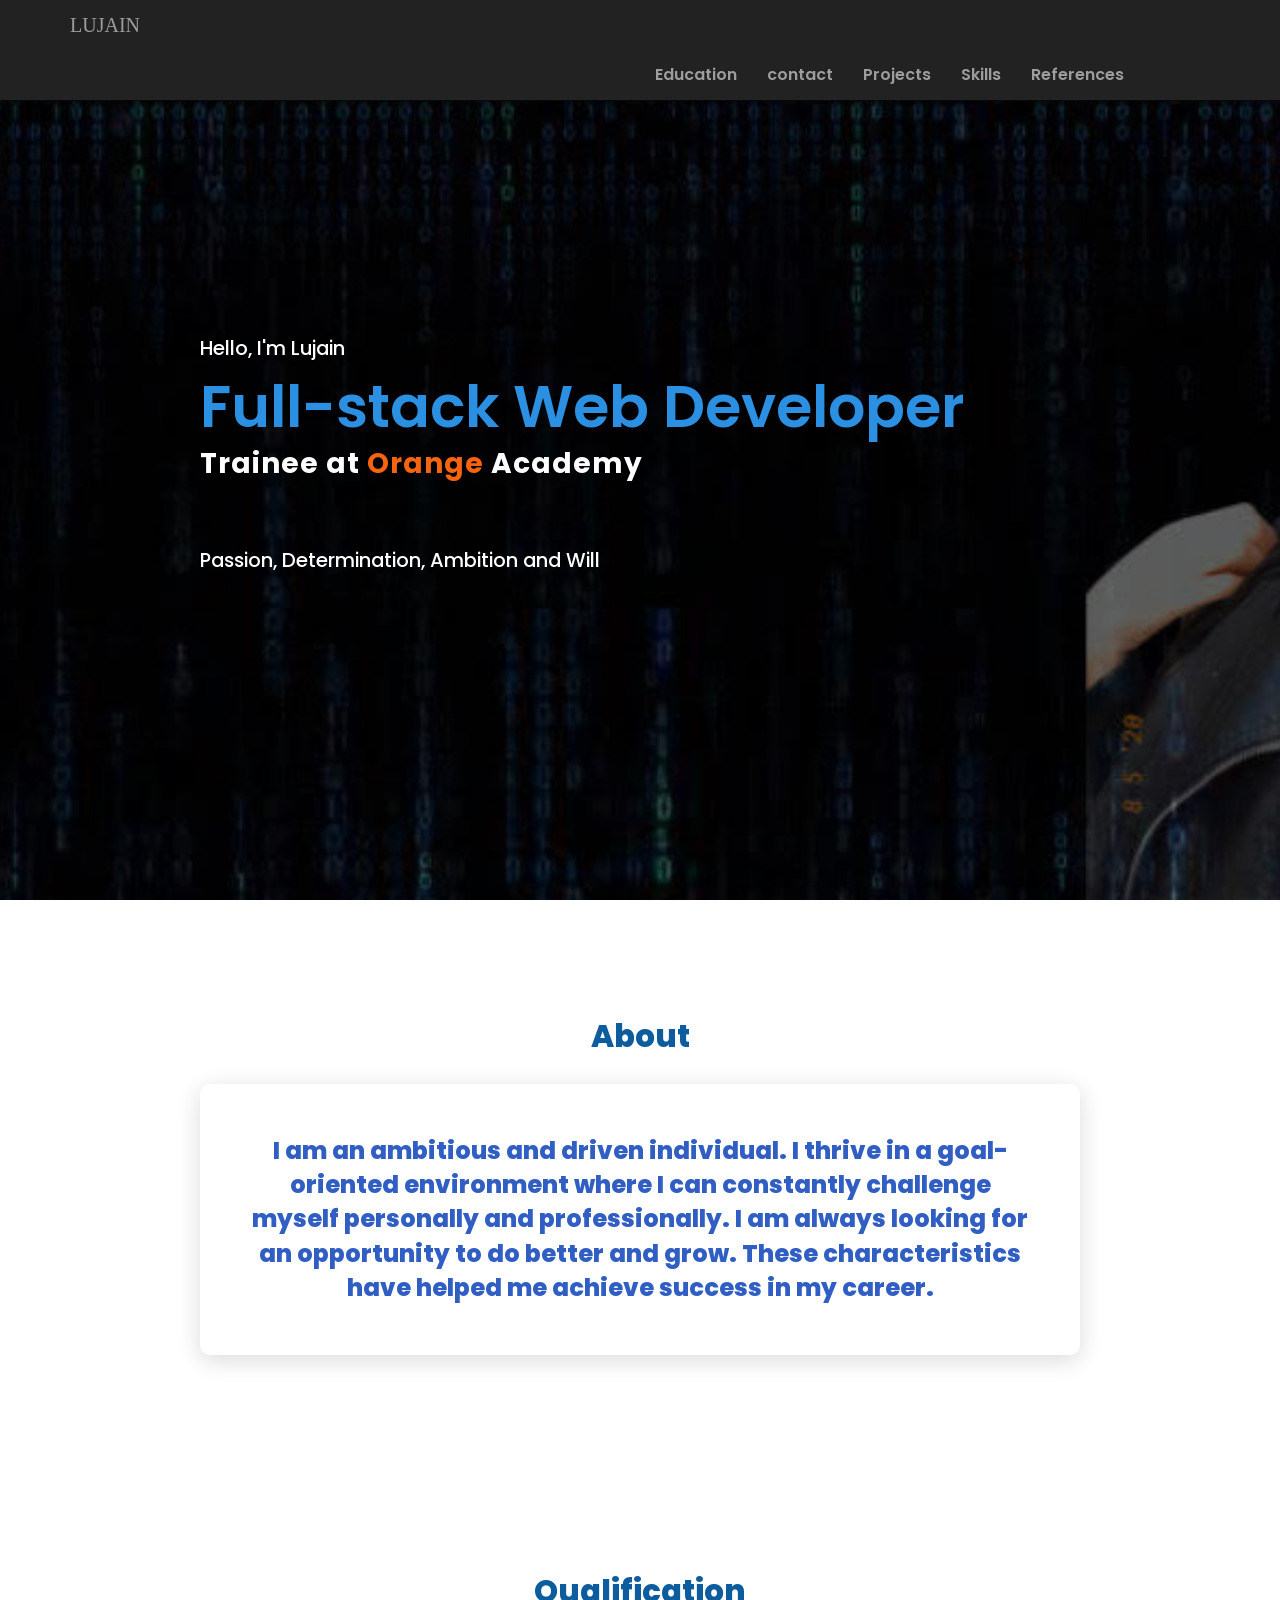
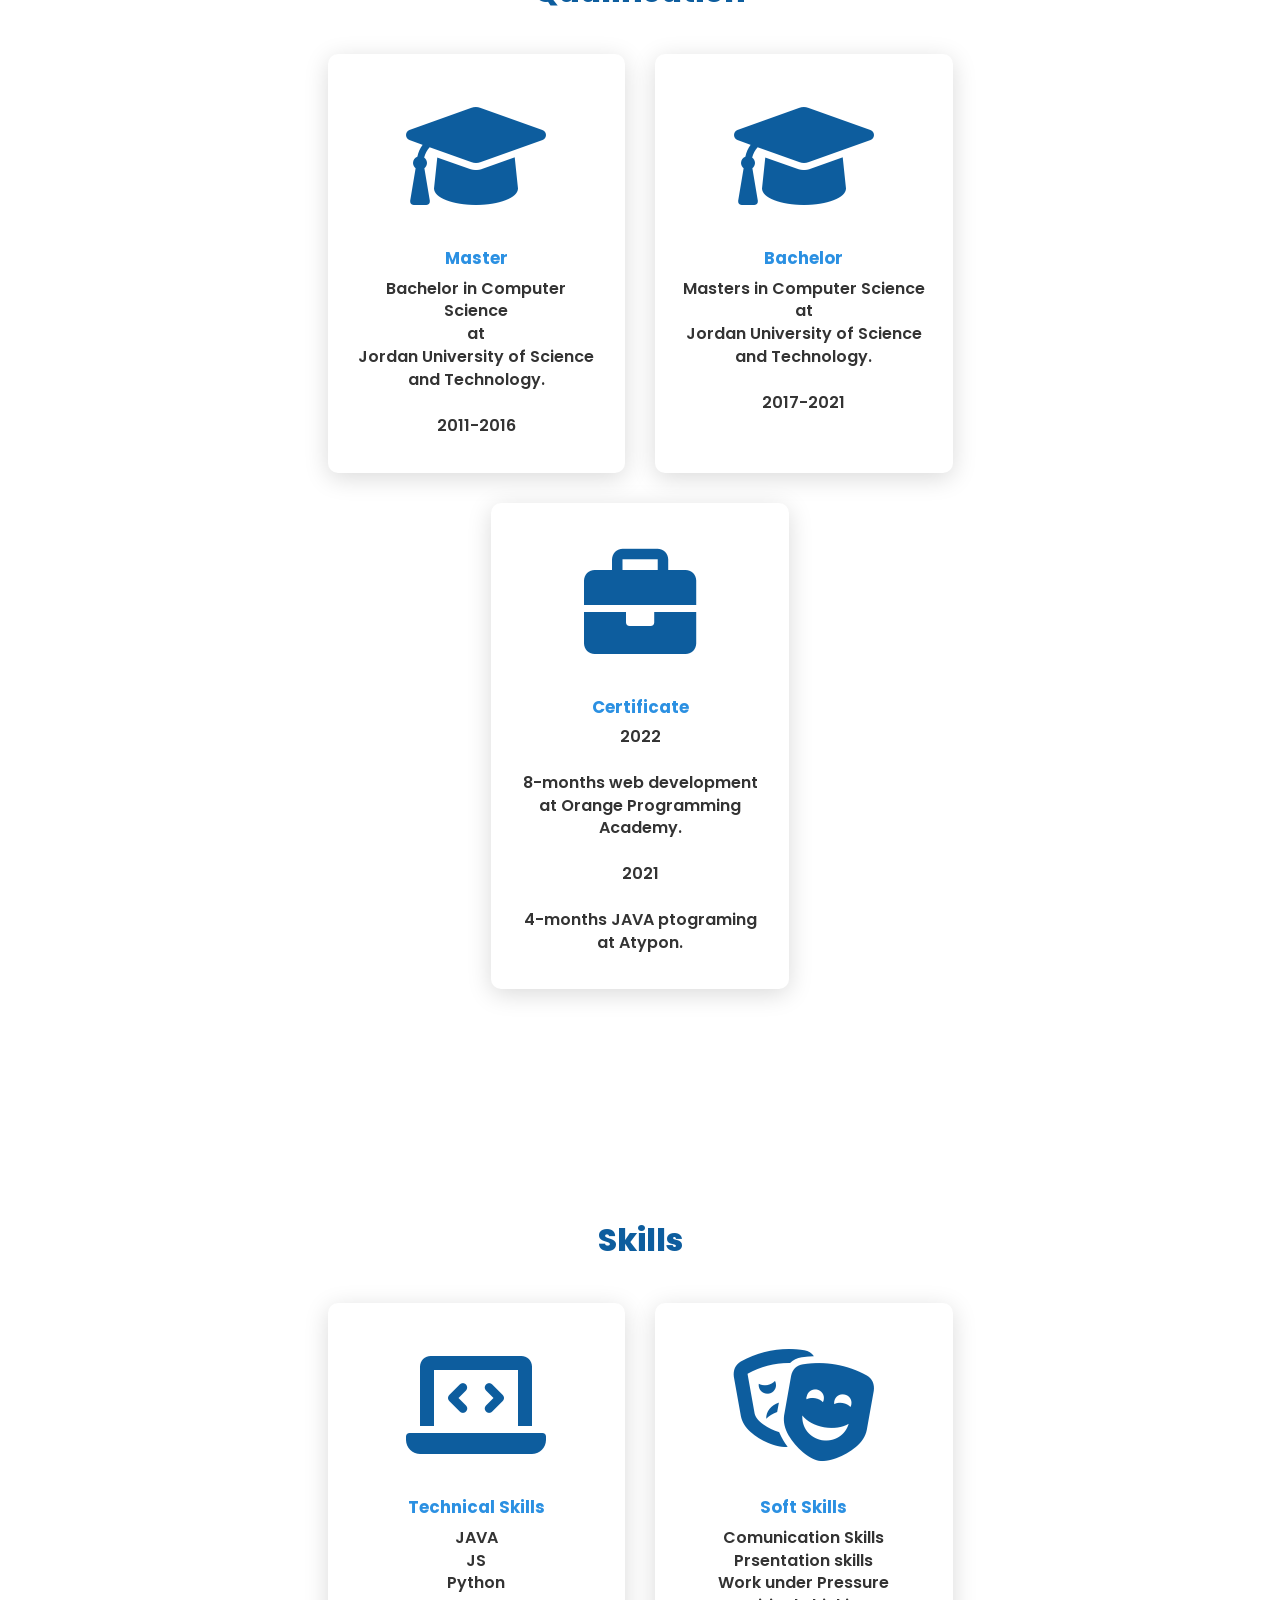
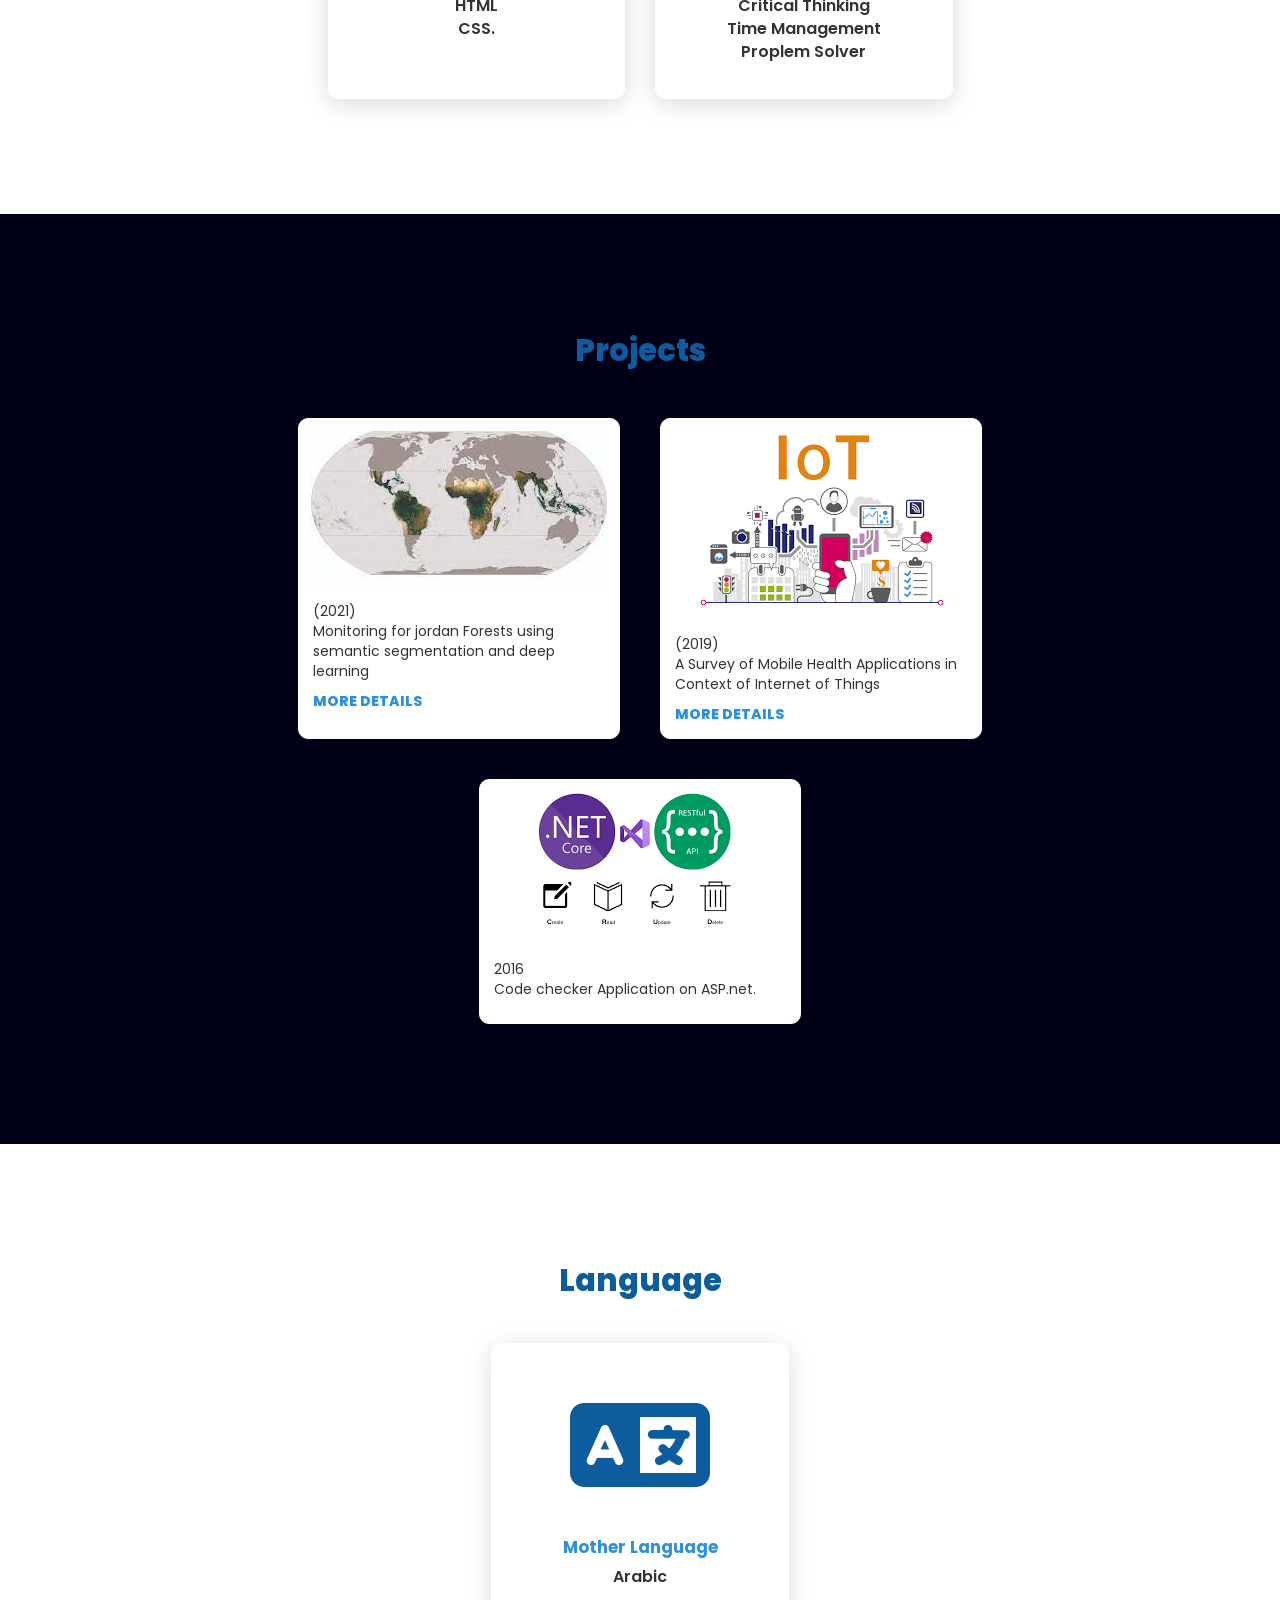
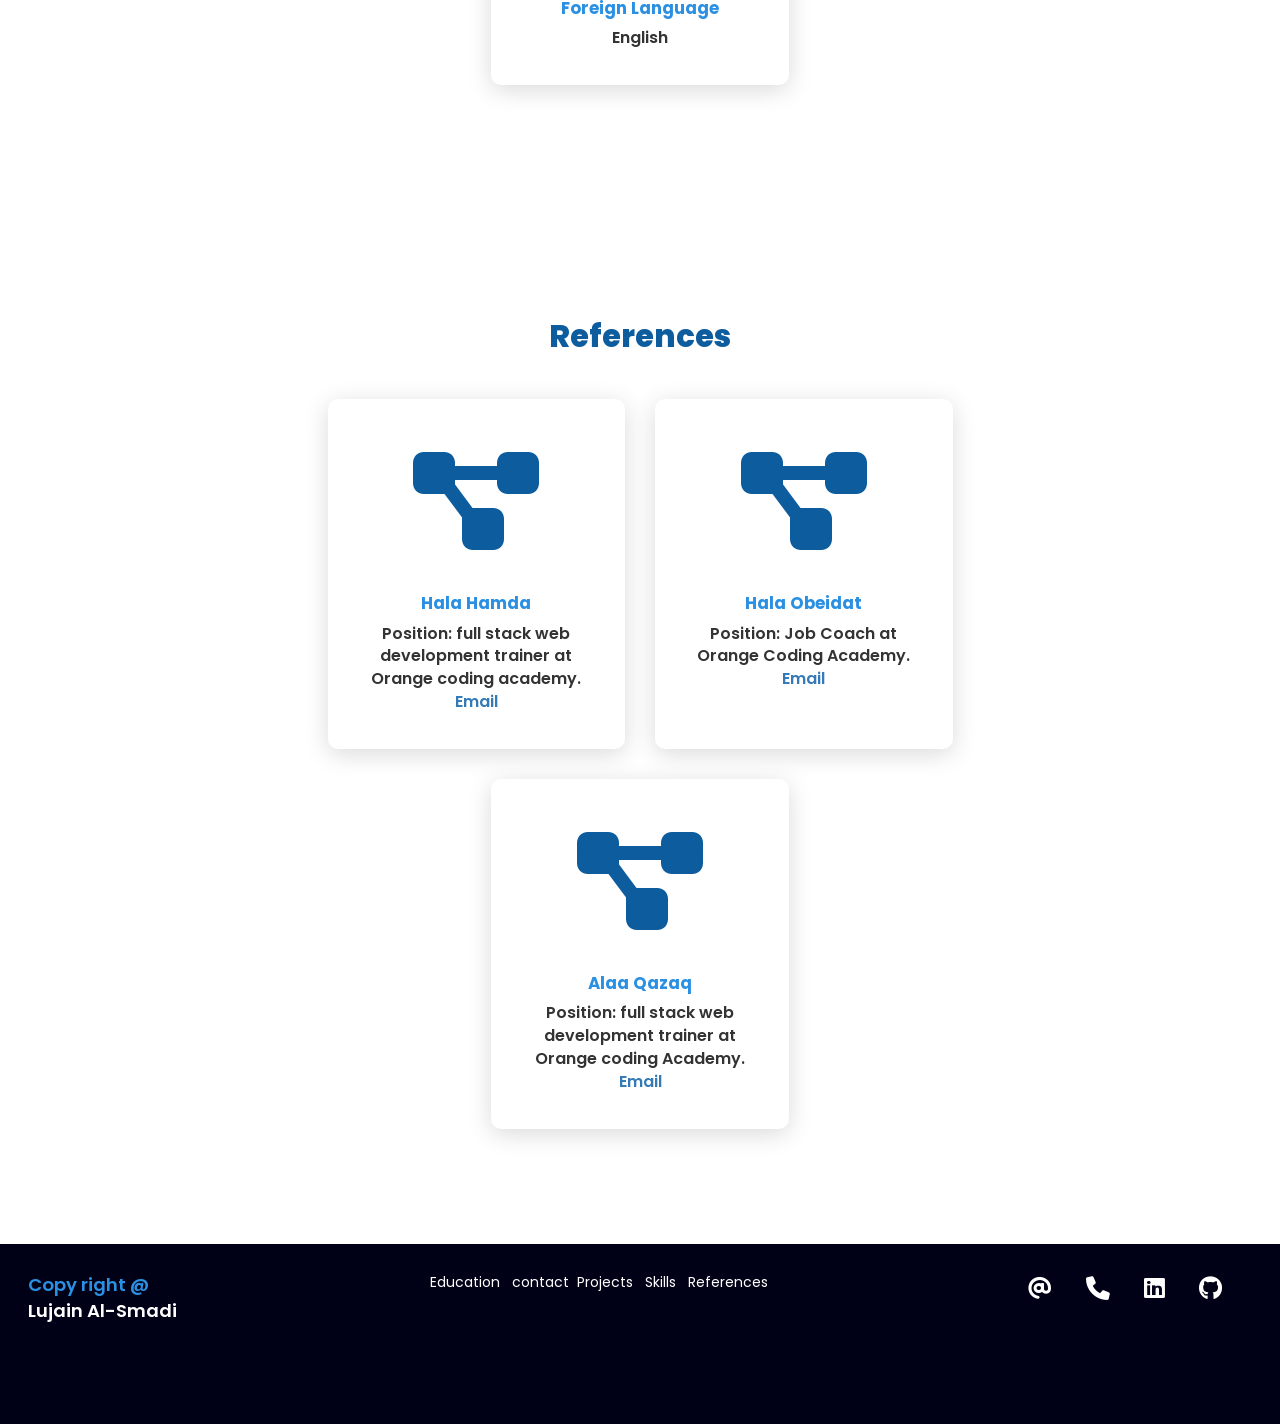
==== index.html @ 0dca06d9 "main" ====
<!doctype html>
<html lang="en">

<head>
    <title>Lujain</title>
    <!-- Required meta tags -->
    <meta charset="utf-8">
    <meta name="viewport" content="width=device-width, initial-scale=1, shrink-to-fit=no">
    <link rel="stylesheet" href="https://cdnjs.cloudflare.com/ajax/libs/font-awesome/6.0.0/css/all.min.css">
    <link rel="stylesheet" href="style.css">
    <!-- Bootstrap CSS -->
    <link rel="icon" href="images/Luj.png">
    <link rel="stylesheet" href="https://maxcdn.bootstrapcdn.com/bootstrap/3.4.1/css/bootstrap.min.css">
    <!-- integrity="sha384-ggOyR0iXCbMQv3Xipma34MD+dH/1fQ784/j6cY/iJTQUOhcWr7x9JvoRxT2MZw1T" crossorigin="anonymous"> -->
</head>


<body>

<header>
    <div>
        <div id="a" class="container-fluid mb-6">
            <div class="row">
                <nav class="navbar fixed-top navbar-inverse navbar-fixed-top">
                    <div class="container">
                        <div class="navbar-header">
                            <a class="navbar-brand" href="#home"
                                style="font-family: fantasy; font-size: 20px;">LUJAIN</a>

                        </div>
                        <ul class="nav navbar-nav" style="margin-left:50%;">

                            <li><a class="nav-link" href="#info">Education</a></li>
                            <li><a href="#contact">contact</a></li>
                            <li><a href="#project">Projects</a></li>
                            <li><a href="#skill">Skills</a></li>
                            <li><a href="#ref">References</a></li>

                        </ul>
                    </div>
            </div>
            </nav>
        </div>
    </div>

</header>

    <section class="main" id="home">

        <div>
            <h2>Hello, I'm Lujain<br><span>Full-stack Web Developer</span></h2>
            <h3>Trainee at <span id="or">Orange</span> Academy</h3><br>
            <h2>Passion, Determination, Ambition and Will</h2>


        </div>
    </section>

    <section id="a">
        <h2 class="title" id="caption">About</h2>
        <div id="about" class="content">
            I am an ambitious and driven individual. I thrive in a goal-oriented environment where I can constantly
            challenge myself
            personally and professionally. I am always looking for an opportunity to do better and grow. These
            characteristics have
            helped me achieve success in my career.
        </div>

    </section>

    <section class="cards" id="info">
        <h2 class="title">Qualification</h2>

        <div class="content">
        
            <div class="card">
                <div class="icon ">
                    <i class="fa-solid fa-graduation-cap"></i>
                </div>
                <div class="info">
                    <h3>Master</h3>
                    <p>
                    <ul>Bachelor in Computer Science <br>
                        at <br>
                        Jordan University of Science and Technology. <br><br>2011-2016
                    </ul>
                    </p>

                </div>
            </div>

            <div class="card">
                <div class="icon ">
                    <i class="fa-solid fa-graduation-cap"></i>
                </div>
                <div class="info">
                    <h3>Bachelor</h3>
                    <p>
                    <ul>Masters in Computer Science <br>
                        at <br>
                        Jordan University of Science and Technology. <br> <br> 2017-2021
                    </ul>
                    </p>

                </div>
            </div>

            <div class="card">
                <div class="icon ">
                    <i class="fa-solid fa-briefcase"></i>
                </div>
                <div class="info">
                    <h3>Certificate</h3>
                    <p>
                    <ul> 2022 <br><br>8-months web development at Orange Programming Academy. <br>
                        <br>2021 <br><br>
                        4-months JAVA ptograming at Atypon. <br>

                    </ul>
                    </p>

                </div>
            </div>

        </div>
        </div>
    </section>

    <section class="cards" id="info">
        <h2 id="skill" class="title">Skills</h2>
        <div class="content">

            <div class="card">
                <div class="icon ">
                    <i class="fa-solid fa-laptop-code"></i>
                </div>
                <div class="info">
                    <h3>Technical Skills</h3>
                    <p>
                        JAVA<br> JS<br> Python<br> HTML<br> CSS.
                    </p>

                </div>
            </div>


            <div class="card">
                <div class="icon ">
                    <i class="fa-solid fa-masks-theater"></i>
                </div>
                <div class="info">
                    <h3>Soft Skills</h3>
                    <p>
                    <ul>Comunication Skills <br>
                        Prsentation skills <br>
                        Work under Pressure<br>
                        Critical Thinking <br>
                        Time Management <br>
                        Proplem Solver
                    </ul>
                    </p>

                </div>
            </div>


        </div>
        </div>
    </section>


    <section class="projects" id="project">
        <h2 class="title" id="projects">Projects</h2>
        <div class="content">
            <div class="project-card">
                <div class="project-images">
                    <img src="images/def.jpg" alt="">
                </div>
                <div class="project-info">
                    <p>(2021) <br> Monitoring for jordan Forests using semantic segmentation and deep learning</p>
                    <strong class="project-title">

                        <a href="https://drive.google.com/file/d/1lo6L2XaKWR6wvLn_ojmToaXPfofTKzeF/view?usp=sharing"
                            class="more-details" target="_blank">More Details</a>
                    </strong>

                </div>
            </div>

            <div class="project-card">
                <div class="project-images">
                    <img src="images/IOT.png" alt="">
                </div>
                <div class="project-info">
                    <p>(2019) <br>A Survey of Mobile Health Applications in Context of Internet of Things</p>
                    <strong class="project-title">

                        <a href="https://ieeexplore.ieee.org/document/8972842" class="more-details" target="_blank">More
                            Details</a>
                    </strong>

                </div>
            </div>

            <div class="project-card">
                <div class="project-images">
                    <img src="images/ASP.png" alt="">
                </div>
                <div class="project-info">
                    <p> 2016 <br />Code checker Application on ASP.net. </p>
                    <strong class="project-title">


                    </strong>

                </div>
            </div>


        </div>

    </section>

    <section class="cards" id="info">
        <h2 class="title">Language</h2>

        <div class="content">
            <div class="card">
                <div class="icon ">
                    <i class="fa-solid fa-language"></i>
                </div>
                <div class="info">
                    <h3>Mother Language</h3>
                    <p>Arabic</p>
                    <h3>Foreign Language</h3>
                    <p>English</p>

                </div>

            </div>

            <!-- 
        <div class="card" style="background-image: url(images/girl.jpg);>
            <div class="info" >
                <div class="project-images" ">
                </div>
            </div>
        </div> -->



        </div>
        </div>
    </section>


    <section class="cards" id="info">
        <h2 class="title" id="ref">References</h2>
        <div class="content">
            <div class="card">
                <div class="icon ">
                    <i class="fa-solid fa-diagram-project"></i>
                </div>
                <div class="info">
                    <h3>Hala Hamda</h3>
                    <p>

                        Position: full stack web development trainer at Orange coding academy. <br><a
                            href="mailto:hala.ali.hamdan@gmail.com ">Email</a><br>
                        </ul>
                    </p>
                </div>
            </div>

            <div class="card">
                <div class="icon ">
                    <i class="fa-solid fa-diagram-project"></i>
                </div>
                <div class="info">
                    <h3>Hala Obeidat</h3>
                    <p>

                        Position: Job Coach at Orange Coding Academy. <br><a
                            href="mailto:hala_12_6@yahoo.com">Email</a><br>
                        </ul>
                    </p>
                </div>
            </div>

            <div class="card">
                <div class="icon ">
                    <i class="fa-solid fa-diagram-project"></i>
                </div>

                <div class="info">
                    <h3>Alaa Qazaq</h3>
                    <p>
                    <ul>
                        Position: full stack web development trainer at Orange coding Academy. <br><a
                            href="mailto: qazaq.alaa@gmail.com ">Email</a><br>
                    </ul>
                    </p>
                </div>
            </div>

        </div>
    </section>


    <footer class="footer" >
        <p id="contact" class="footer-title"><span>Copy right @</span> <br>Lujain Al-Smadi</p>
        <div id="footer-nav" ">
            <a href="#info">Education &nbsp
            </a>
            <a href="#contact" >contact&nbsp
            </a>
            <a href="#project">Projects &nbsp
            </a>
            <a href="#skill" >Skills &nbsp
            </a>
            <a href="#ref">References &nbsp
            </a>

        </div>
        <div class="social-icons">
            <a href="mailto:lujainhsmadi@gmail.com"><i class="fa-solid fa-at"></i></a>
            <a href="tel:+962-778093277"><i class="fa-solid fa-phone"></i></a>
            <a href="https://www.linkedin.com/in/lujain-smadi/" target="_blank"><i
                    class="fa-brands fa-linkedin"></i></a>
            <a href="https://github.com/LujainHSmadi/" target="_blank"><i class="fa-brands fa-github"></i></a>

            </svg>
        </div>

    </footer>



    
</body>

</html>
---- style.css ----
@import url('https://fonts.googleapis.com/css2?family=Poppins:ital,wght@0,100;0,200;0,300;0,400;0,500;0,600;0,700;0,800;0,900;1,100;1,200;1,300;1,400;1,500;1,600;1,700;1,800;1,900&display=swap');
*{
    font-family: 'Poppins', sans-serif;
    margin: 0;
    padding: 0;
    box-sizing: border-box;
    scroll-behavior: smooth;
}
header{
    width: 100%;
    position: fixed;
    z-index: 999;
    display: flex;
    justify-content: space-between;
    align-items: center;
    padding: 10px 200px;
}



section{
    padding: 100px 200px;
}
.project-images{
    display: flex;
    justify-content: center;
    align-items: center;   
}


@keyframes example {
  
  25%  {color:rgb(49, 94, 195); }
  50%  {color:rgb(43, 144, 226); }
  75%  {color:rgb(41, 57, 102);}
  100% {color:rgb(49, 94, 190); }
}

@keyframes or {
      25%  {color:#fff }
  50%  {color:rgb(247, 100, 16); }
  75% {color:#fff }
  100% {color:rgb(247, 100, 16); }
  
  

}

#or{
 animation-name: or;
    animation-duration: 7s;
     animation-iteration-count: infinite;
     animation-timing-function: ease;
    color:rgb(247, 100, 16);
    }
#about{
    font-size: 24px;
    font-weight: 800;
    text-align: center;
    box-shadow:0 5px 25px rgba(1 1 1 / 15%);
    border-radius:10px ;
    transition: 0.7s ease;
    padding: 50px;
     animation-name: example;
    animation-duration: 4s;
     animation-iteration-count: infinite;
     color:rgb(49, 94, 195);


}
#about:hover{
    transform: scale(1.1);
    
}

.info p,ul{
    font-size: medium;
    font-weight: 600;
}

.main{
    width: 100%;
    min-height: 100vh;
    display: flex;
    align-items: center;
    background:url(images/im2.jpg) no-repeat;
    background-size: cover;
    background-position: center;
    background-attachment: fixed;
}

.main h2{
    color: #fff;
    font-size: 1.4em;
    font-weight: 500;
}
.main h2:hover{
    font-style: italic;
    
}
.main h2 span{
    display:inline-block;
    margin-top: 15px;
    color: rgb(43, 144, 226);
    font-size: 3em;
    font-weight: 600;
}

.main h3{
    color: #fff;
    font-size: 2em;
    font-weight: 700;
    letter-spacing: 1px;
    margin-top: 10px;
    margin-bottom: 30px;
}

.main-btn{
    color: #fff;
    background-color:rgb(43, 144, 226) ;
    text-decoration: none;
    font-size: 1.1em;
    font-weight: 600;
    display:inline-block ;
    padding: 0.9375em 2.18em;
    letter-spacing: 1px;
    border-radius: 15px;
    margin-bottom: 40px;
    transition: 0.7s ease;

}

.main-btn:hover{
    background-color: rgb(13, 93, 158);
    transform: scale(1.1);
     text-decoration: none;
       color: #fff;
}

.social-icons a{
    color: #fff;
    font-size: 1.7em;
    padding-right: 30px;
}

.title{
    display: flex;
    justify-content: center;
    color:rgb(13, 93, 158);
    font-size: 2.2em ;
    font-weight: 800;
    margin-bottom:30px ;
}
.content{
    display: flex;
    justify-content: center;
    flex-direction:row ;
    flex-wrap: wrap;

}

.card{
    background-color: #fff;
    width:21.25em;
    box-shadow:0 5px 25px rgba(1 1 1 / 15%);
    border-radius:10px ;
    padding: 25px;
    margin: 15px;
    transition: 0.7s ease;


}
.card:hover{
    transform: scale(1.1);
    
}
.icon{
    color:rgb(13, 93, 158);
    font-size: 8em;
    text-align:center;
}

.info {
    text-align: center;
}

.info h3{
color:rgb(43, 144, 226) ;
font-size: 1.2em;
font-weight: 700;
margin: 10px;
}

.projects{
background-color:#000016 ;
}
.projects .content{
margin-top: 30px;
}

.project-card{
background-color: #fff;
border: 1px solid #fff;
min-height: 14em;
width: 23em;
overflow: hidden;
border-radius: 10px;
margin: 20px;
transition: 0.7s ease;
}

.project-card:hover{
    transform: scale(1.1);
}
.project-card:hover .project-image{
    opacity: 0.9;
}

.project-image img{
    width: 100%;

}

.project-info{
    padding: 1em;
}

project-category{
    font-size: 0.8em;
    color: #000;
}
.project-title{
    display: flex;
    justify-content: space-between;
    text-transform: uppercase;
    font-weight: 800;
    margin-top: 10px;
}
.more-details{
    color:rgb(43, 144, 226) ;
    
}

.more-details:hover{
    text-decoration: none;
    color: rgb(91, 10, 167);
}

.contact .icon{
font-size: 4.5em;
}

.contact .info{
    color: #000;
}

.contact .info p{
   font-size: 1.5em; 
}
.footer{
    background-color: #000016;
    color: #fff;
    padding:2em;
    display:flex ;
    justify-content: space-between;
    height: 20vh;
    
}
.footer-title{
    font-size: 1.3em;
    font-weight: 600;
}

.footer-title span{
    color:rgb(43, 144, 226) ;
}
.footer .social-icons a{
    text-decoration: none;
}
#footer-nav a{
    text-decoration: none;
    color: #fff;
}



#footer-nav a:hover{
text-decoration: none !important;
       color: rgb(48, 124, 224);
}



@media (max-width:1023px) and (min-width:411px) {
    body{
        font-size: 12px;
        padding-top:200px;
    }
    .main h2{
        font-size: 0.8em;
    }
    .main h3{
        font-size: 1.4em;

    }

#footer-nav a{
    display: none;
}

}

@media (max-width:640px) and (min-width:425px) {
    .main {
    padding:0;
  
    
    }
    .navbar-nav {
    margin: 7.5px -15px;
}

    body{
        font-size: 12px;
        padding-top:200px;
    }


#footer-nav a{
    display: none;
}

footer{
    font-size: 0.5em;
}
#a{
    padding: 0;
}
 #caption, #about{
        display:none ;
        border: red 1px solid;
    }
    header div .nav{
        display: inline;
        margin-left:0;
    }
      header div .nav{
        display: inline;
        margin-left:0;
    }
}

@media (max-width:424px) {
    body{
        font-size: 12px;
        padding-top:200px;
    }

    header{
        padding: 12px 20px;
        margin: 0;
    }
      section{
        padding:80px 7px ;
         margin: 0;
    }
    body{
        font-size: 10px;
    }
    .main h2{
        font-size: 0.8em;
    }
    .main h3{
        font-size: 1.4em;
        
    }
      header div .nav{
        display: inline;
        margin-left:0;
    }

#footer-nav a{
    display: none;
}

footer{
    font-size: 0.5em;
}


}
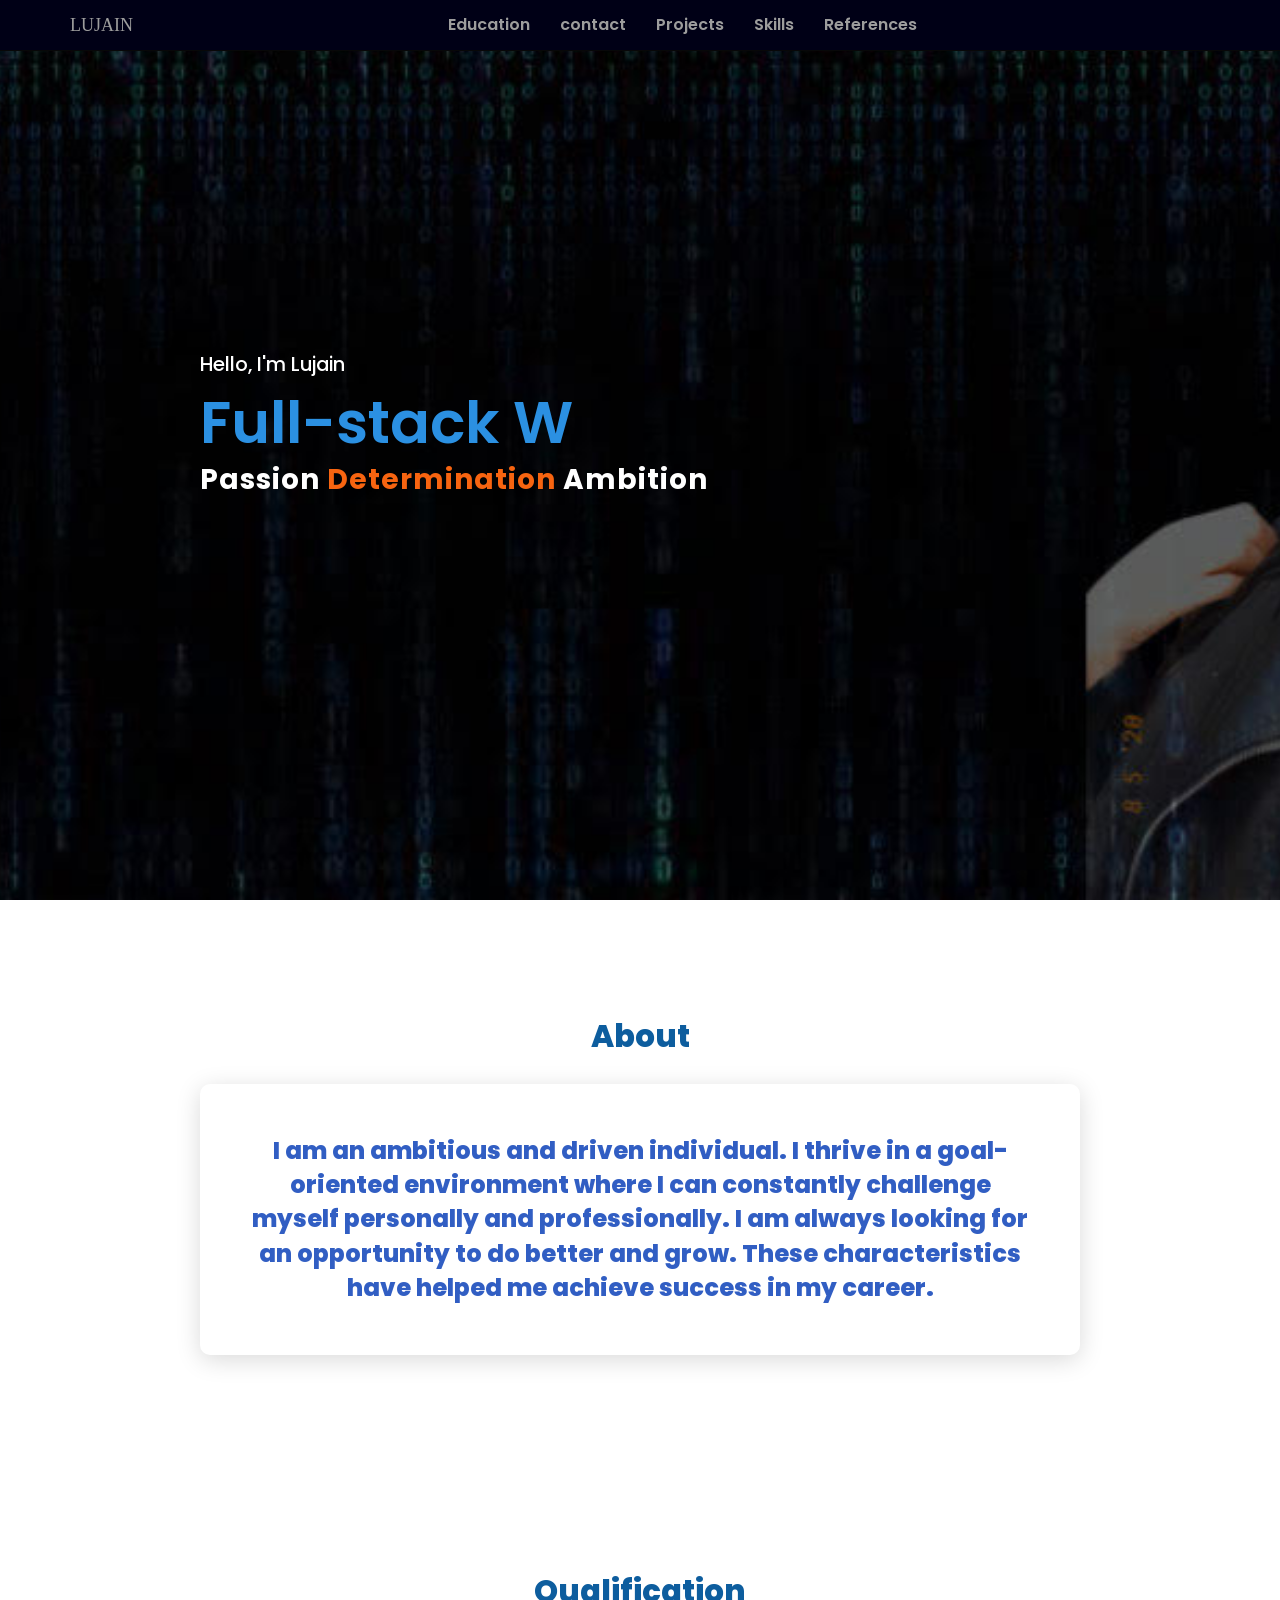
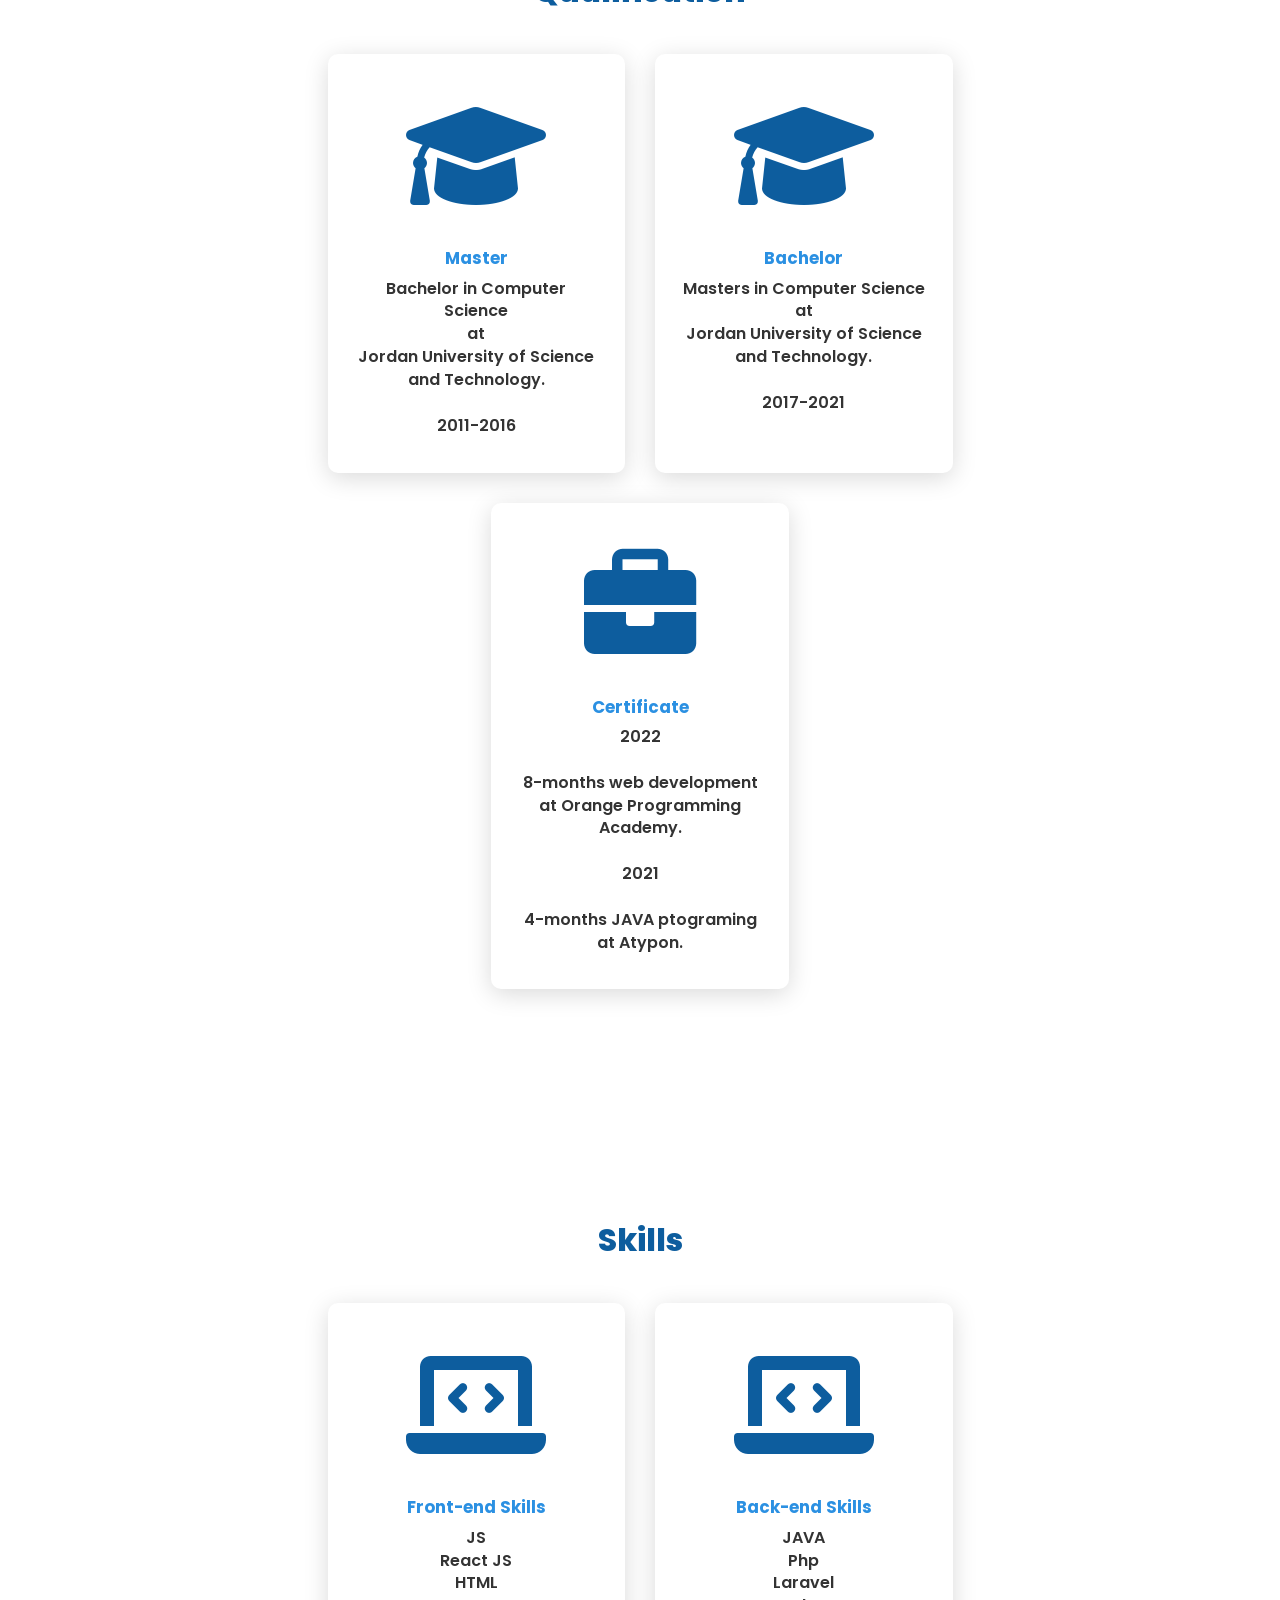
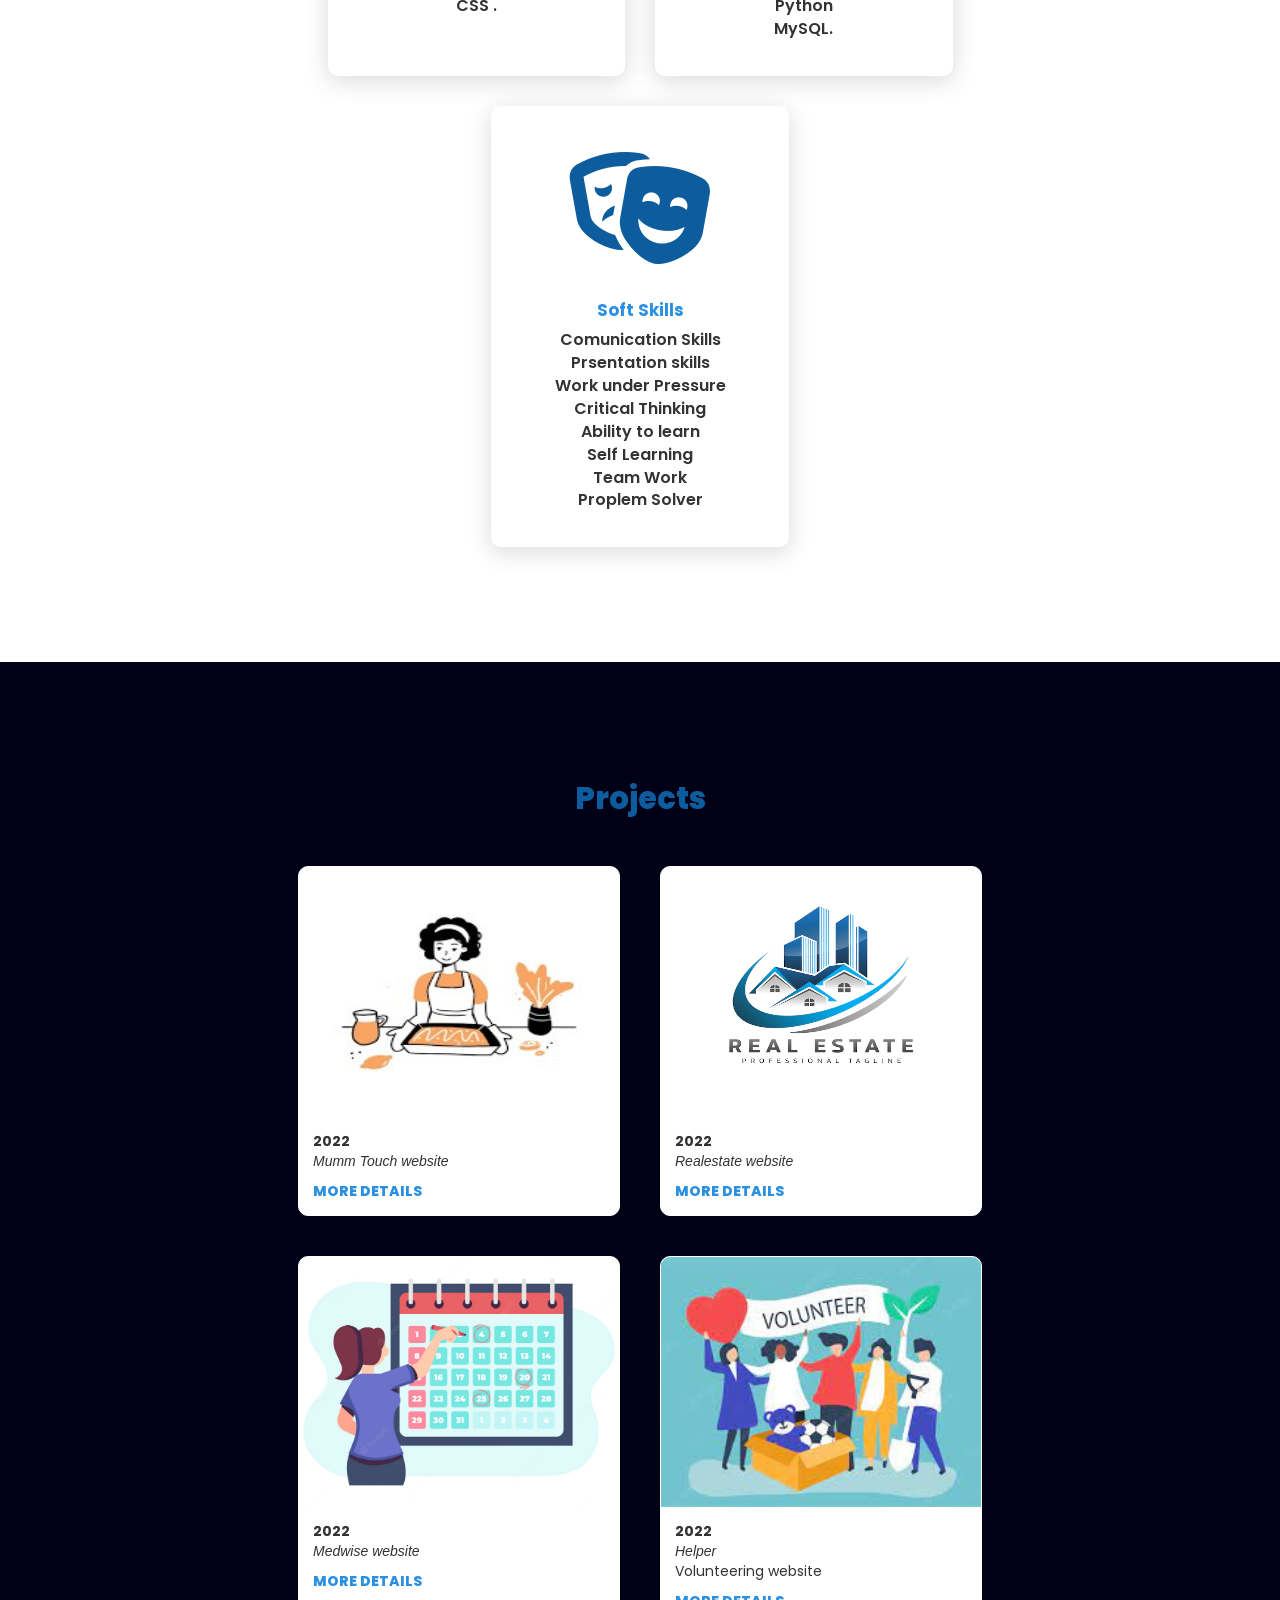
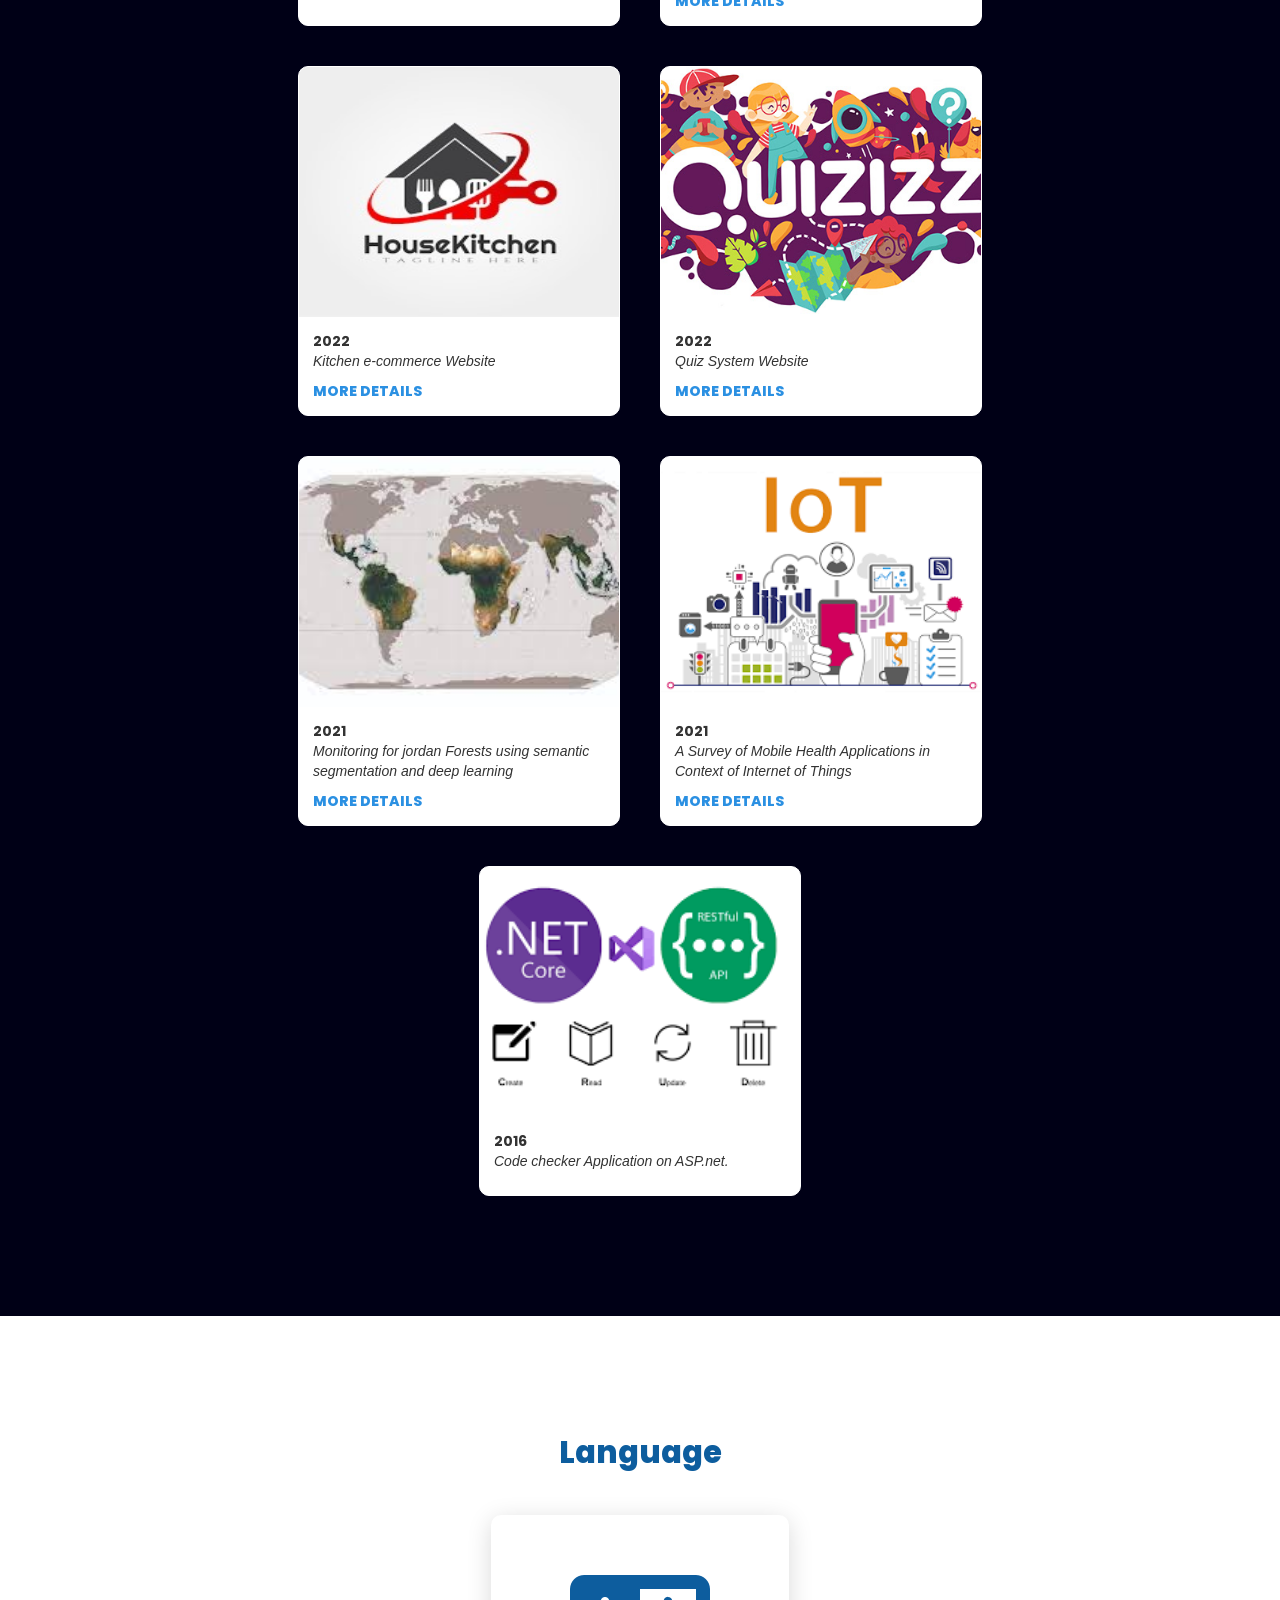
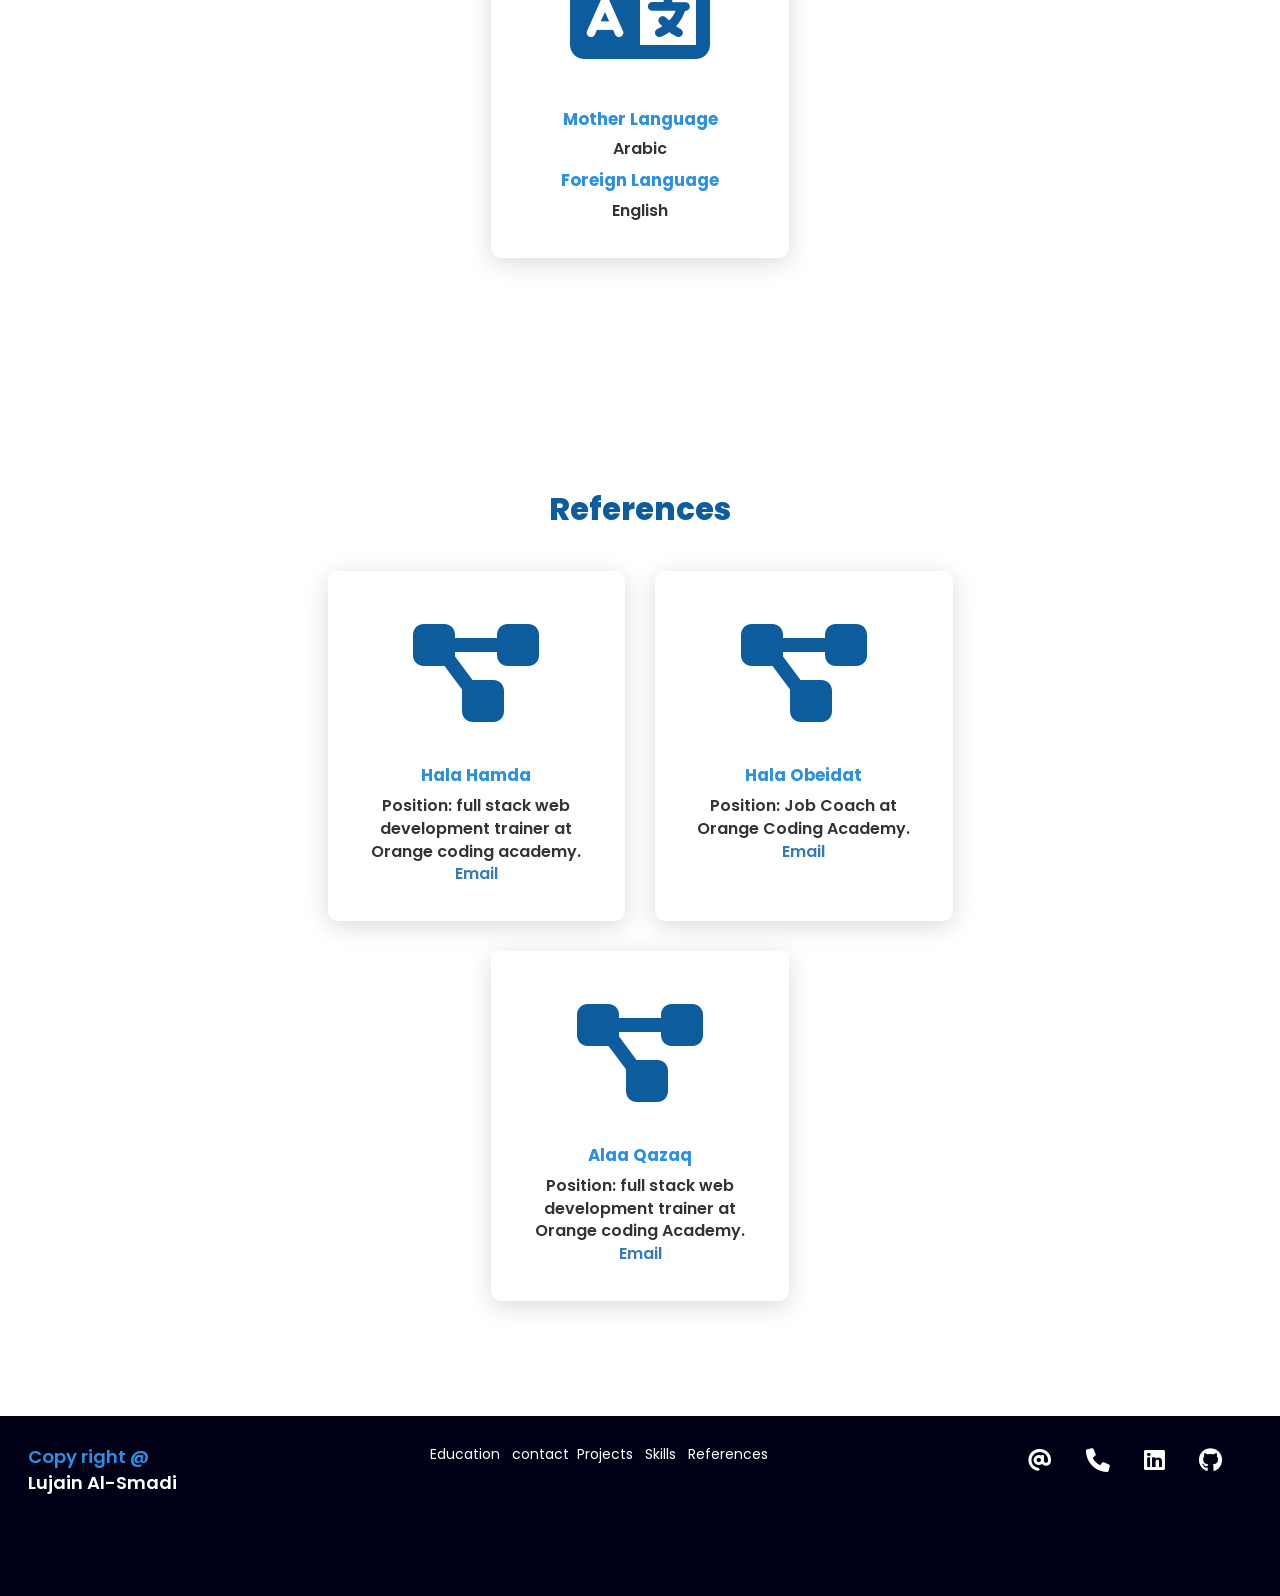
==== commit 7a55ae1c: "main" ====
--- a/index.html
+++ b/index.html
@@ -17,40 +17,39 @@
 
 <body>
 
-<header>
-    <div>
-        <div id="a" class="container-fluid mb-6">
-            <div class="row">
-                <nav class="navbar fixed-top navbar-inverse navbar-fixed-top">
-                    <div class="container">
-                        <div class="navbar-header">
-                            <a class="navbar-brand" href="#home"
-                                style="font-family: fantasy; font-size: 20px;">LUJAIN</a>
-
+    <header>
+        <div>
+            <div id="a" class="container-fluid mb-6" >
+                <div class="row">
+                    <nav class="navbar fixed-top navbar-inverse navbar-fixed-top" style="background-color: #000016;">
+                        <div class="container">
+                            <div class="navbar-header">
+                                <a class="navbar-brand" href="#home" style="font-family: fantasy; ">LUJAIN</a>
+
+                            </div>
+                            <ul class="nav navbar-nav" style="margin-left:25%;">
+
+                                <li><a class="nav-link" href="#info">Education</a></li>
+                                <li><a href="#contact">contact</a></li>
+                                <li><a href="#project">Projects</a></li>
+                                <li><a href="#skill">Skills</a></li>
+                                <li><a href="#ref">References</a></li>
+
+                            </ul>
                         </div>
-                        <ul class="nav navbar-nav" style="margin-left:50%;">
-
-                            <li><a class="nav-link" href="#info">Education</a></li>
-                            <li><a href="#contact">contact</a></li>
-                            <li><a href="#project">Projects</a></li>
-                            <li><a href="#skill">Skills</a></li>
-                            <li><a href="#ref">References</a></li>
-
-                        </ul>
-                    </div>
-            </div>
-            </nav>
-        </div>
-    </div>
-
-</header>
+                </div>
+                </nav>
+            </div>
+        </div>
+
+    </header>
 
     <section class="main" id="home">
 
-        <div>
-            <h2>Hello, I'm Lujain<br><span>Full-stack Web Developer</span></h2>
-            <h3>Trainee at <span id="or">Orange</span> Academy</h3><br>
-            <h2>Passion, Determination, Ambition and Will</h2>
+        <div >
+            <h2>Hello, I'm Lujain<br><span id='text'></span></h2>
+            <h3>Passion <span id="or" >Determination </span> Ambition </h3><br>
+            <h2></h2>
 
 
         </div>
@@ -72,7 +71,7 @@
         <h2 class="title">Qualification</h2>
 
         <div class="content">
-        
+
             <div class="card">
                 <div class="icon ">
                     <i class="fa-solid fa-graduation-cap"></i>
@@ -135,9 +134,21 @@
                     <i class="fa-solid fa-laptop-code"></i>
                 </div>
                 <div class="info">
-                    <h3>Technical Skills</h3>
-                    <p>
-                        JAVA<br> JS<br> Python<br> HTML<br> CSS.
+                    <h3>Front-end Skills</h3>
+                    <p>
+                        JS<br>React JS <br> HTML<br> CSS .
+                    </p>
+
+                </div>
+            </div>
+            <div class="card">
+                <div class="icon ">
+                    <i class="fa-solid fa-laptop-code"></i>
+                </div>
+                <div class="info">
+                    <h3>Back-end Skills</h3>
+                    <p>
+                        JAVA<br> Php <br>Laravel <br>Python <br> MySQL.
                     </p>
 
                 </div>
@@ -155,7 +166,9 @@
                         Prsentation skills <br>
                         Work under Pressure<br>
                         Critical Thinking <br>
-                        Time Management <br>
+                        Ability to learn <br>
+                        Self Learning <br>
+                        Team Work <br>
                         Proplem Solver
                     </ul>
                     </p>
@@ -174,10 +187,95 @@
         <div class="content">
             <div class="project-card">
                 <div class="project-images">
-                    <img src="images/def.jpg" alt="">
-                </div>
-                <div class="project-info">
-                    <p>(2021) <br> Monitoring for jordan Forests using semantic segmentation and deep learning</p>
+                    <img src="images/mumm.jpg" alt="" width="500px" height="250px">
+                </div>
+                <div class="project-info">
+                    <p><b>2022</b> <br><em>Mumm Touch website</em></p>
+                    <strong class="project-title">
+
+                        <a href="https://github.com/LujainHSmadi/Masterpiece.git" class="more-details"
+                            target="_blank">More Details</a>
+                    </strong>
+
+                </div>
+            </div>
+            <div class="project-card">
+                <div class="project-images">
+                    <img src="images/rs.jpg" alt="" width="500px" height="250px">
+                </div>
+                <div class="project-info">
+                    <p><b>2022</b> <br><em>Realestate website</em></p>
+                    <strong class="project-title">
+
+                        <a href="https://github.com/LujainHSmadi/React-Redux-Project.git" class="more-details"
+                            target="_blank">More Details</a>
+                    </strong>
+
+                </div>
+            </div>
+            <div class="project-card">
+                <div class="project-images">
+                    <img src="images/appo.jpg" alt="" width="500px" height="250px">
+                </div>
+                <div class="project-info">
+                    <p><b>2022</b> <br><em>Medwise website</em></p>
+                    <strong class="project-title">
+
+                        <a href="https://github.com/LujainHSmadi/React-Project.git" class="more-details"
+                            target="_blank">More Details</a>
+                    </strong>
+
+                </div>
+            </div>
+            <div class="project-card">
+                <div class="project-images">
+                    <img src="images/volun.jpg" alt="" width="500px" height="250px">
+                </div>
+                <div class="project-info">
+                    <p><b>2022</b> <br><em>Helper</em><br>Volunteering website</p>
+                    <strong class="project-title">
+
+                        <a href="https://github.com/LujainHSmadi/Laravel_Project.git" class="more-details"
+                            target="_blank">More Details</a>
+                    </strong>
+
+                </div>
+            </div>
+            <div class="project-card">
+                <div class="project-images">
+                    <img src="images/kichen.jpg" alt="" width="500px" height="250px">
+                </div>
+                <div class="project-info">
+                    <p><b>2022</b> <br><em>Kitchen e-commerce Website</em></p>
+                    <strong class="project-title">
+
+                        <a href="https://github.com/LujainHSmadi/E-commerce-PHP-Project.git" class="more-details"
+                            target="_blank">More Details</a>
+                    </strong>
+
+                </div>
+            </div>
+            <div class="project-card">
+                <div class="project-images">
+                    <img src="images/qz.jpg" alt="" width="500px" height="250px">
+                </div>
+                <div class="project-info">
+                    <p><b>2022</b> <br><em>Quiz System Website</em></p>
+                    <strong class="project-title">
+
+                        <a href="https://github.com/LujainHSmadi/Quizzo.git" class="more-details" target="_blank">More
+                            Details</a>
+                    </strong>
+
+                </div>
+            </div>
+            <div class="project-card">
+                <div class="project-images">
+                    <img src="images/def.jpg" alt="" width="500px" height="250px">
+                </div>
+                <div class="project-info">
+                    <p><b>2021</b> <br><em> Monitoring for jordan Forests using semantic segmentation and deep
+                            learning</em></p>
                     <strong class="project-title">
 
                         <a href="https://drive.google.com/file/d/1lo6L2XaKWR6wvLn_ojmToaXPfofTKzeF/view?usp=sharing"
@@ -189,10 +287,11 @@
 
             <div class="project-card">
                 <div class="project-images">
-                    <img src="images/IOT.png" alt="">
-                </div>
-                <div class="project-info">
-                    <p>(2019) <br>A Survey of Mobile Health Applications in Context of Internet of Things</p>
+                    <img src="images/IOT.png" alt="" width="500px" height="250px">
+                </div>
+                <div class="project-info">
+                    <p><b>2021</b> <br><em>A Survey of Mobile Health Applications in Context of Internet of Things</em>
+                    </p>
                     <strong class="project-title">
 
                         <a href="https://ieeexplore.ieee.org/document/8972842" class="more-details" target="_blank">More
@@ -204,10 +303,10 @@
 
             <div class="project-card">
                 <div class="project-images">
-                    <img src="images/ASP.png" alt="">
-                </div>
-                <div class="project-info">
-                    <p> 2016 <br />Code checker Application on ASP.net. </p>
+                    <img src="images/ASP.png" alt="" width="500px" height="250px">
+                </div>
+                <div class="project-info">
+                    <p> <b>2016</b> <br /><em>Code checker Application on ASP.net.</em> </p>
                     <strong class="project-title">
 
 
@@ -307,16 +406,16 @@
     </section>
 
 
-    <footer class="footer" >
+    <footer class="footer">
         <p id="contact" class="footer-title"><span>Copy right @</span> <br>Lujain Al-Smadi</p>
         <div id="footer-nav" ">
-            <a href="#info">Education &nbsp
+            <a href=" #info">Education &nbsp
             </a>
-            <a href="#contact" >contact&nbsp
+            <a href="#contact">contact&nbsp
             </a>
             <a href="#project">Projects &nbsp
             </a>
-            <a href="#skill" >Skills &nbsp
+            <a href="#skill">Skills &nbsp
             </a>
             <a href="#ref">References &nbsp
             </a>
@@ -335,8 +434,18 @@
     </footer>
 
 
-
-    
+<script type="text/javascript">
+    var i=0, text='Full-stack Web Developer';
+    function typing(){
+        if(i<text.length){
+            document.getElementById('text').innerHTML += text.charAt(i);
+            i++;
+            setTimeout(typing,200);
+        }
+    }
+    typing();
+    </script>
+
 </body>
 
 </html>
--- a/style.css
+++ b/style.css
@@ -294,7 +294,6 @@
 @media (max-width:1023px) and (min-width:411px) {
     body{
         font-size: 12px;
-        padding-top:200px;
     }
     .main h2{
         font-size: 0.8em;
@@ -313,12 +312,9 @@
 @media (max-width:640px) and (min-width:425px) {
     .main {
     padding:0;
-  
-    
-    }
-    .navbar-nav {
-    margin: 7.5px -15px;
-}
+     
+    }
+   
 
     body{
         font-size: 12px;
@@ -340,14 +336,7 @@
         display:none ;
         border: red 1px solid;
     }
-    header div .nav{
-        display: inline;
-        margin-left:0;
-    }
-      header div .nav{
-        display: inline;
-        margin-left:0;
-    }
+    
 }
 
 @media (max-width:424px) {
@@ -374,10 +363,7 @@
         font-size: 1.4em;
         
     }
-      header div .nav{
-        display: inline;
-        margin-left:0;
-    }
+    
 
 #footer-nav a{
     display: none;
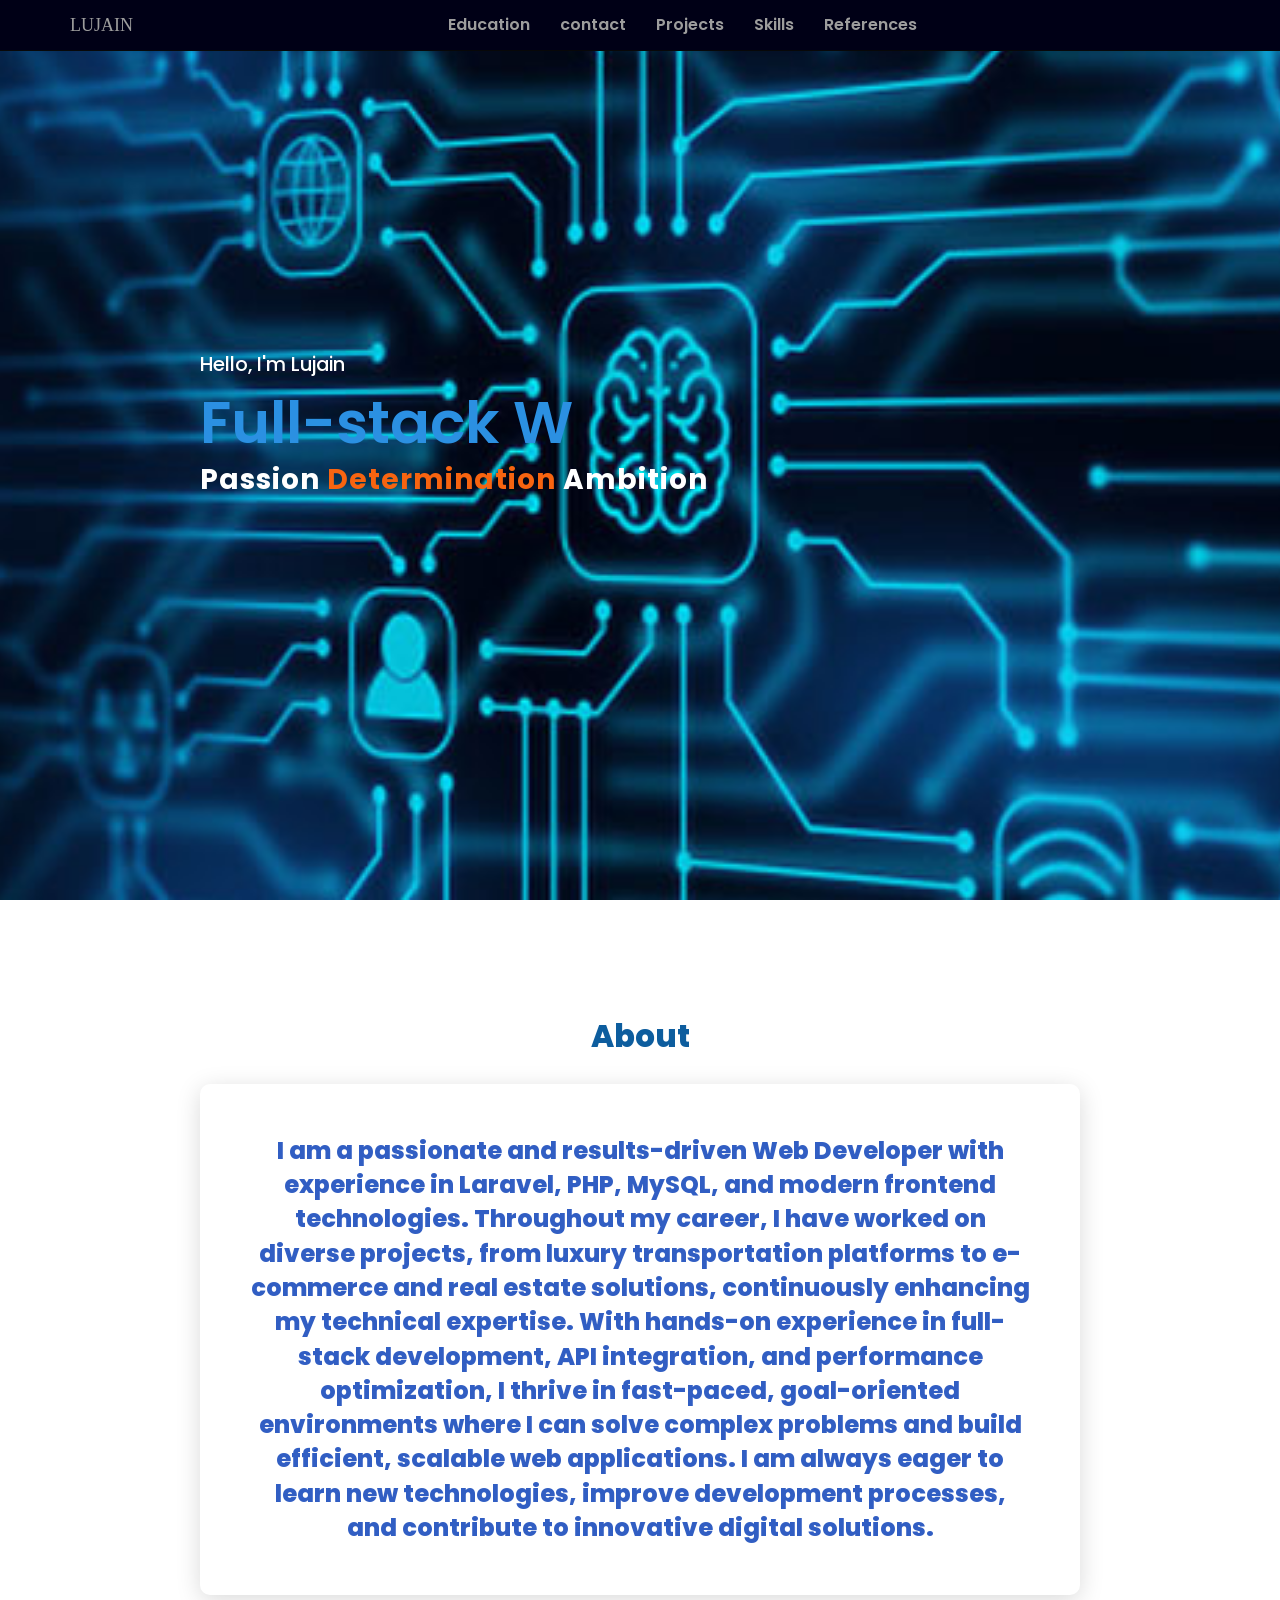
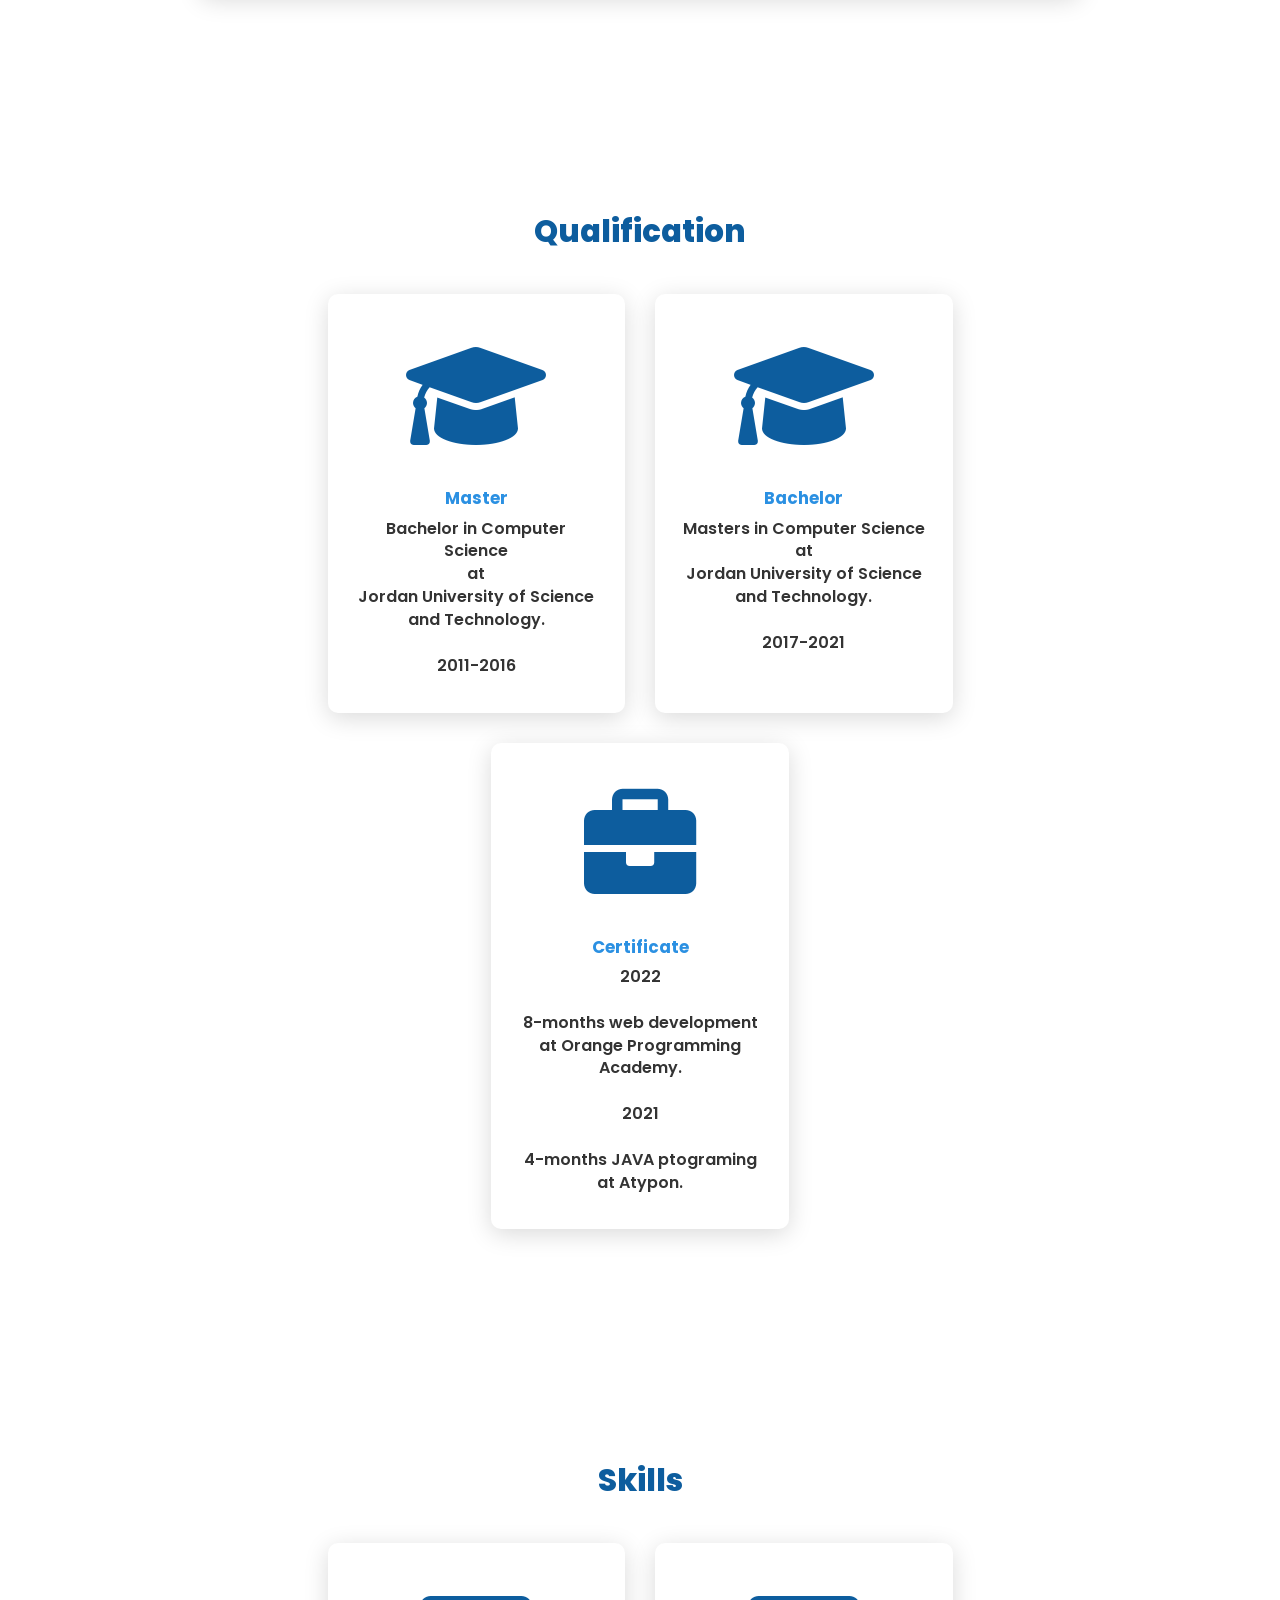
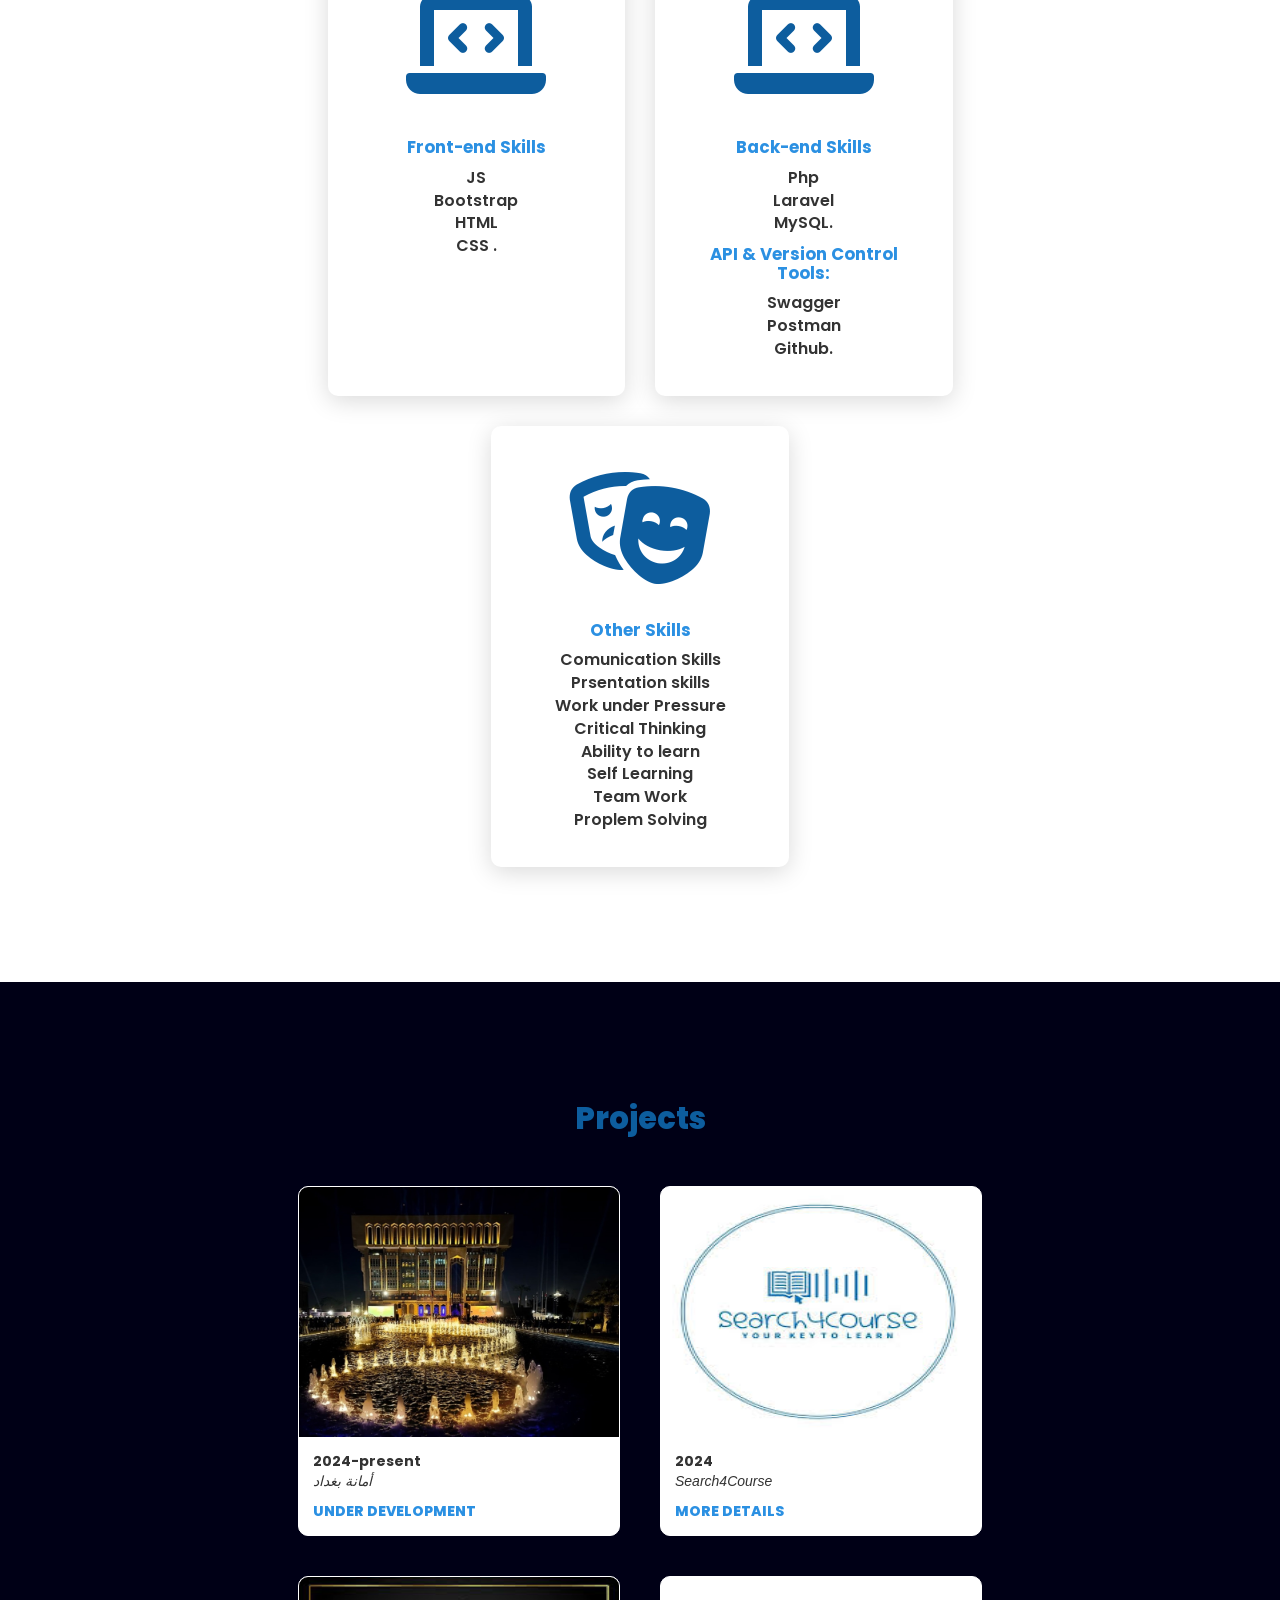
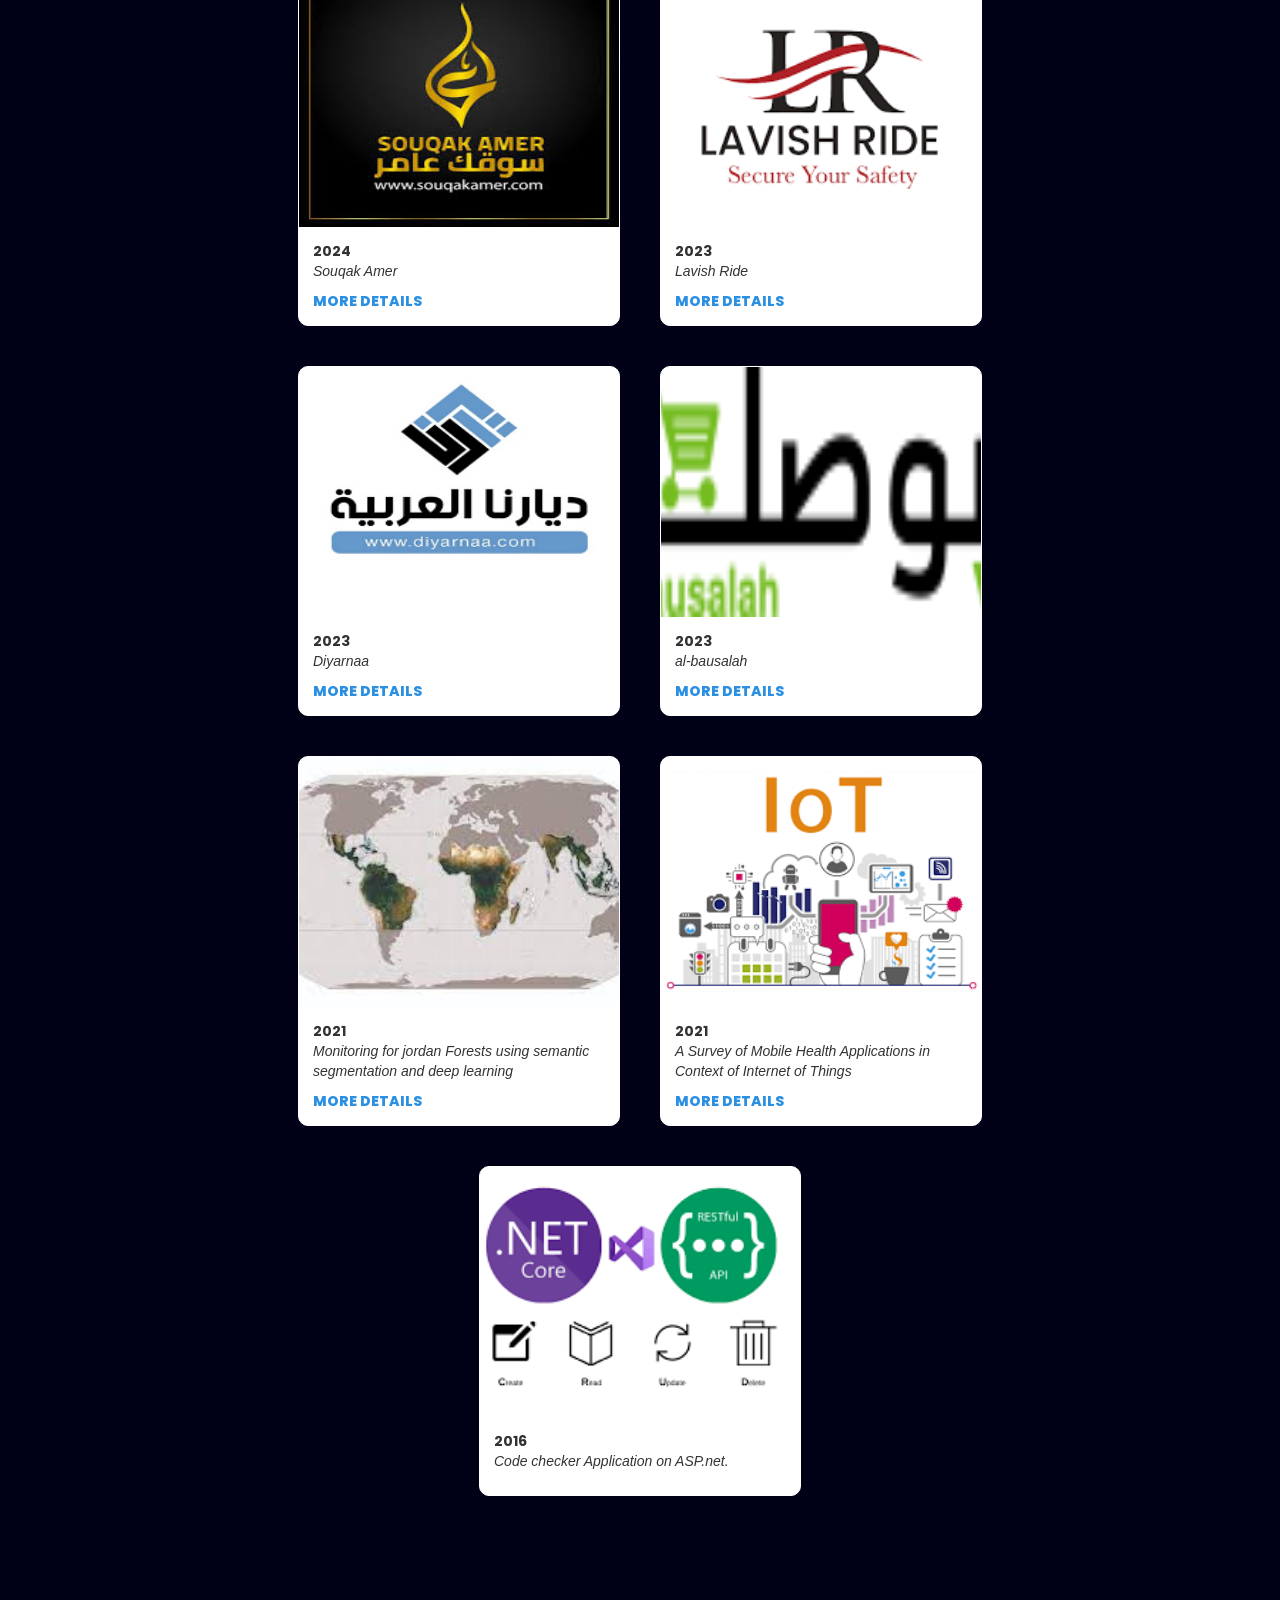
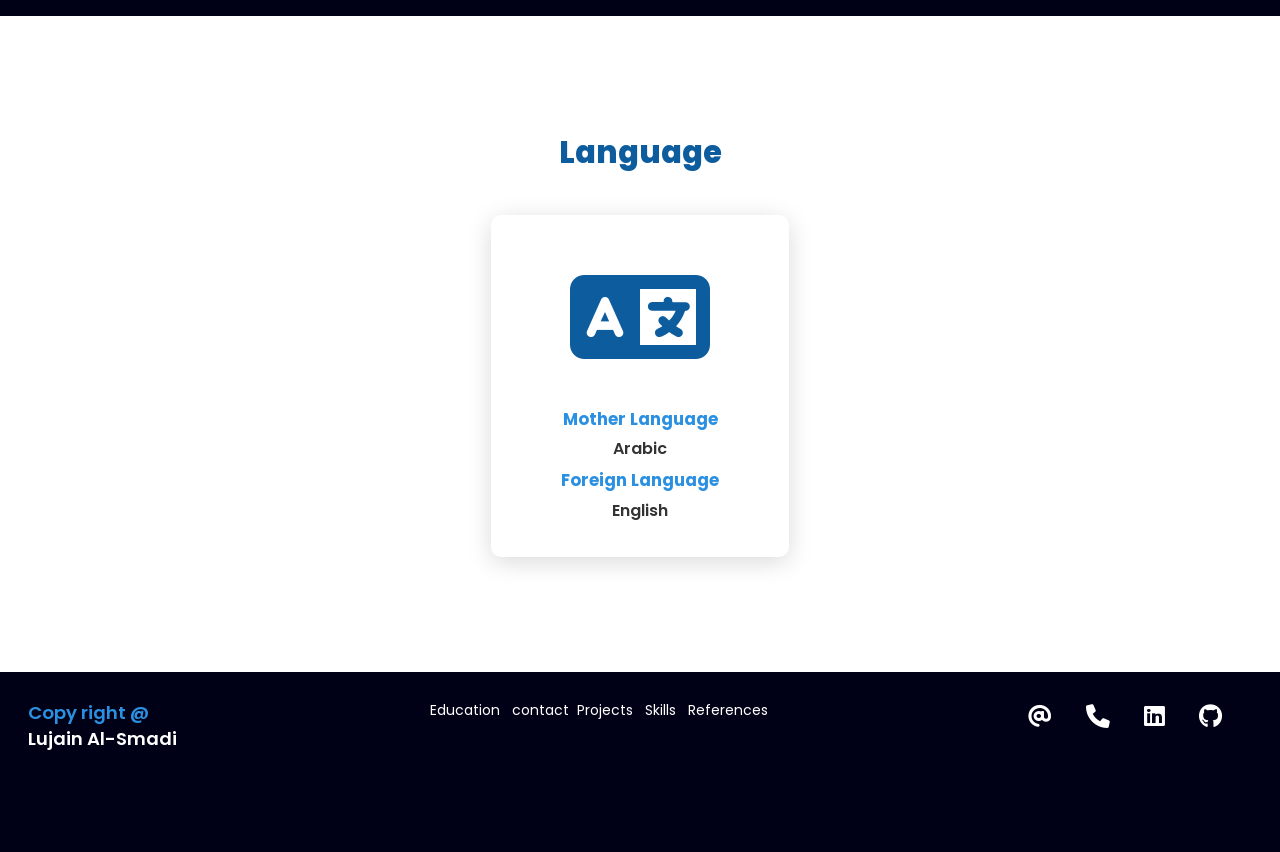
==== commit 772dcd13: "update" ====
--- a/index.html
+++ b/index.html
@@ -47,8 +47,8 @@
     <section class="main" id="home">
 
         <div >
-            <h2>Hello, I'm Lujain<br><span id='text'></span></h2>
-            <h3>Passion <span id="or" >Determination </span> Ambition </h3><br>
+            <h2>Hello, I'm Lujain<br><span id='text' class="or"></span></h2>
+            <h3>Passion <span class="or" >Determination </span> Ambition </h3><br>
             <h2></h2>
 
 
@@ -58,11 +58,9 @@
     <section id="a">
         <h2 class="title" id="caption">About</h2>
         <div id="about" class="content">
-            I am an ambitious and driven individual. I thrive in a goal-oriented environment where I can constantly
-            challenge myself
-            personally and professionally. I am always looking for an opportunity to do better and grow. These
-            characteristics have
-            helped me achieve success in my career.
+            I am a passionate and results-driven Web Developer with experience in Laravel, PHP, MySQL, and modern frontend technologies. Throughout my career, I have worked on diverse projects, from luxury transportation platforms to e-commerce and real estate solutions, continuously enhancing my technical expertise.
+
+            With hands-on experience in full-stack development, API integration, and performance optimization, I thrive in fast-paced, goal-oriented environments where I can solve complex problems and build efficient, scalable web applications. I am always eager to learn new technologies, improve development processes, and contribute to innovative digital solutions.
         </div>
 
     </section>
@@ -136,7 +134,7 @@
                 <div class="info">
                     <h3>Front-end Skills</h3>
                     <p>
-                        JS<br>React JS <br> HTML<br> CSS .
+                        JS<br> Bootstrap <br> HTML<br> CSS .
                     </p>
 
                 </div>
@@ -148,8 +146,11 @@
                 <div class="info">
                     <h3>Back-end Skills</h3>
                     <p>
-                        JAVA<br> Php <br>Laravel <br>Python <br> MySQL.
-                    </p>
+                         Php <br>Laravel <br> MySQL.
+                    </p>
+                    <h3> API & Version Control Tools:</h3>
+                    <p> Swagger <br>Postman <br> Github.                    </p>
+
 
                 </div>
             </div>
@@ -160,7 +161,7 @@
                     <i class="fa-solid fa-masks-theater"></i>
                 </div>
                 <div class="info">
-                    <h3>Soft Skills</h3>
+                    <h3>Other Skills</h3>
                     <p>
                     <ul>Comunication Skills <br>
                         Prsentation skills <br>
@@ -169,7 +170,7 @@
                         Ability to learn <br>
                         Self Learning <br>
                         Team Work <br>
-                        Proplem Solver
+                        Proplem Solving
                     </ul>
                     </p>
 
@@ -187,13 +188,27 @@
         <div class="content">
             <div class="project-card">
                 <div class="project-images">
-                    <img src="images/mumm.jpg" alt="" width="500px" height="250px">
-                </div>
-                <div class="project-info">
-                    <p><b>2022</b> <br><em>Mumm Touch website</em></p>
-                    <strong class="project-title">
-
-                        <a href="https://github.com/LujainHSmadi/Masterpiece.git" class="more-details"
+                    <img src="images/AB.jpg" alt="" width="500px" height="250px">
+                </div>
+                <div class="project-info">
+                    <p><b>2024-present</b> <br><em>أمانة بغداد</em></p>
+                    <strong class="project-title">
+
+                        <a href="#" class="more-details"
+                            target="_blank">Under development</a>
+                    </strong>
+
+                </div>
+            </div>
+            <div class="project-card">
+                <div class="project-images">
+                    <img src="images/S4.jpg" alt="" width="500px" height="250px">
+                </div>
+                <div class="project-info">
+                    <p><b>2024</b> <br><em>Search4Course</em></p>
+                    <strong class="project-title">
+
+                        <a href="https://search4course.com/" class="more-details"
                             target="_blank">More Details</a>
                     </strong>
 
@@ -201,13 +216,13 @@
             </div>
             <div class="project-card">
                 <div class="project-images">
-                    <img src="images/rs.jpg" alt="" width="500px" height="250px">
-                </div>
-                <div class="project-info">
-                    <p><b>2022</b> <br><em>Realestate website</em></p>
-                    <strong class="project-title">
-
-                        <a href="https://github.com/LujainHSmadi/React-Redux-Project.git" class="more-details"
+                    <img src="images/SA.jpg" alt="" width="500px" height="250px">
+                </div>
+                <div class="project-info">
+                    <p><b>2024</b> <br><em>Souqak Amer</em></p>
+                    <strong class="project-title">
+
+                        <a href="https://www.souqakamer.com/" class="more-details"
                             target="_blank">More Details</a>
                     </strong>
 
@@ -215,13 +230,13 @@
             </div>
             <div class="project-card">
                 <div class="project-images">
-                    <img src="images/appo.jpg" alt="" width="500px" height="250px">
-                </div>
-                <div class="project-info">
-                    <p><b>2022</b> <br><em>Medwise website</em></p>
-                    <strong class="project-title">
-
-                        <a href="https://github.com/LujainHSmadi/React-Project.git" class="more-details"
+                    <img src="images/LR.png" alt="" width="500px" height="250px">
+                </div>
+                <div class="project-info">
+                    <p><b>2023</b> <br><em>Lavish Ride</em></p>
+                    <strong class="project-title">
+
+                        <a href="https://lavishride.com/" class="more-details"
                             target="_blank">More Details</a>
                     </strong>
 
@@ -229,13 +244,13 @@
             </div>
             <div class="project-card">
                 <div class="project-images">
-                    <img src="images/volun.jpg" alt="" width="500px" height="250px">
-                </div>
-                <div class="project-info">
-                    <p><b>2022</b> <br><em>Helper</em><br>Volunteering website</p>
-                    <strong class="project-title">
-
-                        <a href="https://github.com/LujainHSmadi/Laravel_Project.git" class="more-details"
+                    <img src="images/DA.png" alt="" width="500px" height="250px">
+                </div>
+                <div class="project-info">
+                    <p><b>2023</b> <br><em>Diyarnaa</em></p>
+                    <strong class="project-title">
+
+                        <a href="https://www.diyarnaa.com/" class="more-details"
                             target="_blank">More Details</a>
                     </strong>
 
@@ -243,27 +258,13 @@
             </div>
             <div class="project-card">
                 <div class="project-images">
-                    <img src="images/kichen.jpg" alt="" width="500px" height="250px">
-                </div>
-                <div class="project-info">
-                    <p><b>2022</b> <br><em>Kitchen e-commerce Website</em></p>
-                    <strong class="project-title">
-
-                        <a href="https://github.com/LujainHSmadi/E-commerce-PHP-Project.git" class="more-details"
-                            target="_blank">More Details</a>
-                    </strong>
-
-                </div>
-            </div>
-            <div class="project-card">
-                <div class="project-images">
-                    <img src="images/qz.jpg" alt="" width="500px" height="250px">
-                </div>
-                <div class="project-info">
-                    <p><b>2022</b> <br><em>Quiz System Website</em></p>
-                    <strong class="project-title">
-
-                        <a href="https://github.com/LujainHSmadi/Quizzo.git" class="more-details" target="_blank">More
+                    <img src="images/Bo.png" alt="" width="500px" height="250px">
+                </div>
+                <div class="project-info">
+                    <p><b>2023</b> <br><em>al-bausalah</em></p>
+                    <strong class="project-title">
+
+                        <a href="https://al-bausalah.com/" class="more-details" target="_blank">More
                             Details</a>
                     </strong>
 
@@ -353,7 +354,7 @@
     </section>
 
 
-    <section class="cards" id="info">
+    <!-- <section class="cards" id="info">
         <h2 class="title" id="ref">References</h2>
         <div class="content">
             <div class="card">
@@ -361,11 +362,11 @@
                     <i class="fa-solid fa-diagram-project"></i>
                 </div>
                 <div class="info">
-                    <h3>Hala Hamda</h3>
-                    <p>
-
-                        Position: full stack web development trainer at Orange coding academy. <br><a
-                            href="mailto:hala.ali.hamdan@gmail.com ">Email</a><br>
+                    <h3>Ahmad Abo Zaid</h3>
+                    <p>
+
+                        Position: Team lead at Alfa Beb. <br><a
+                            href="mailto:">Email</a><br>
                         </ul>
                     </p>
                 </div>
@@ -403,7 +404,7 @@
             </div>
 
         </div>
-    </section>
+    </section> -->
 
 
     <footer class="footer">
--- a/style.css
+++ b/style.css
@@ -46,7 +46,7 @@
 
 }
 
-#or{
+.or{
  animation-name: or;
     animation-duration: 7s;
      animation-iteration-count: infinite;
